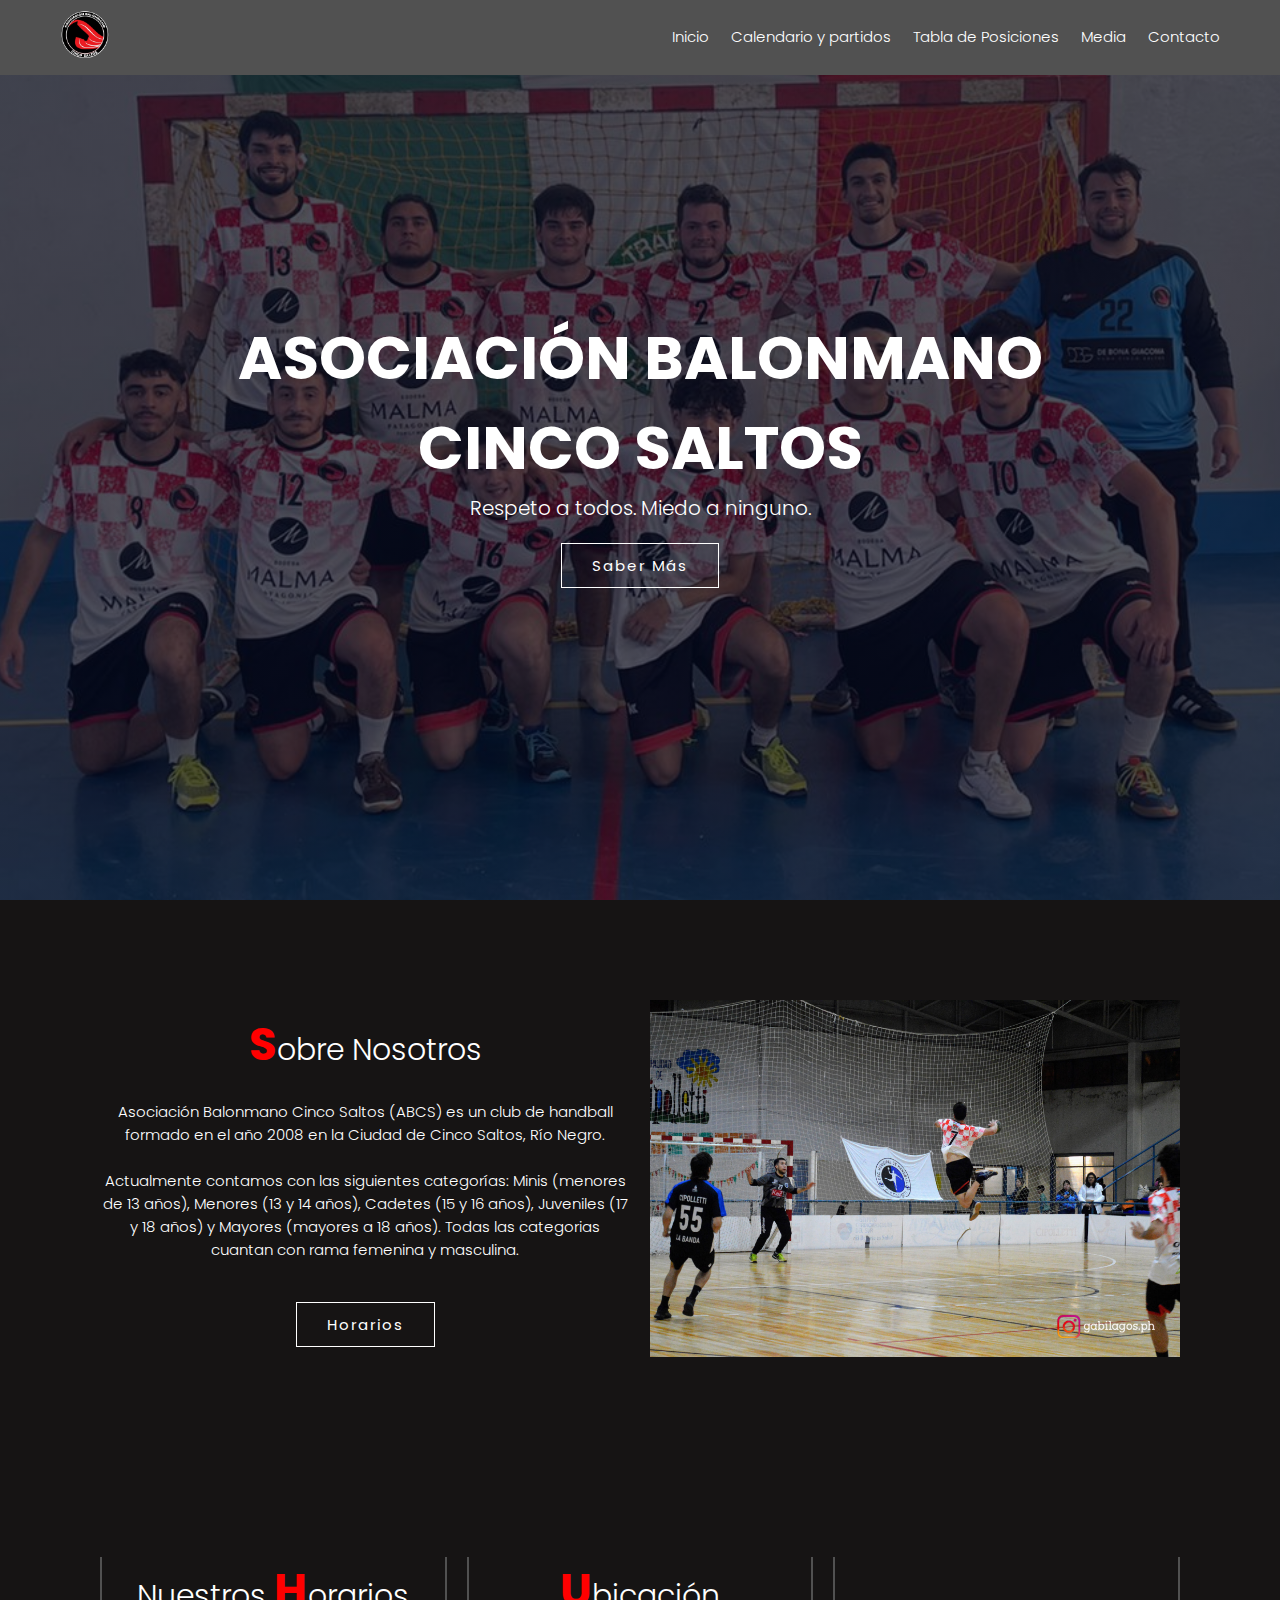
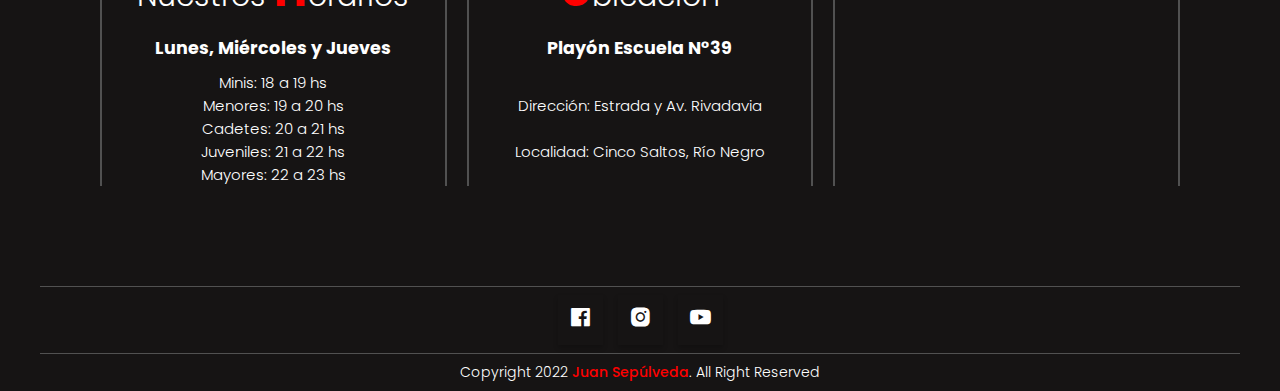
==== index.html @ 50323442 "Agregando archivos" ====
<!DOCTYPE html>
<html lang="en">
<head>
    <meta charset="UTF-8">
    <meta http-equiv="X-UA-Compatible" content="IE=edge">
    <meta name="viewport" content="width=device-width, initial-scale=1.0">
    <title>Balonmano Cinco Saltos</title>
    <link rel="stylesheet" href="./style.css">
    <link rel="icon" href="./img/icono-escudo.ico">
    <link href='https://unpkg.com/boxicons@2.1.2/css/boxicons.min.css' rel='stylesheet'>
</head>
<body>
    <header>
        <nav>
            <a href="#banner" class="logo"><img src="./img/escudo.png" alt=""></a>
        
            <div class="navegador" id="navLinks">
                <i class='bx bx-x'></i>
                <ul>
                    <li><a href="#banner">Inicio</a></li>
                    <li><a href="./pages/partidos.html">Calendario y partidos</a></li>
                    <li><a href="./pages/tabla.html">Tabla de Posiciones</a></li>
                    <li><a href="./pages/media.html">Media</a></li>
                    <li><a href="./pages/contactenos.html">Contacto</a></li>
                </ul>
            </div>
            <i class='bx bx-menu'></i>
        </nav>
        
    </header>

    <section class="banner" id="banner">
        <div class="banner__contenido">
            <h2>Asociación Balonmano Cinco Saltos</h2>
            <p>Respeto a todos. Miedo a ninguno.</p>
            <a href="#nosotros" class="btn">Saber más</a>
        </div>
    </section>

    <section class="nosotros" id="nosotros">
        <div class="nosotros__texto">
            <h2 class="texto__titulo"><span>S</span>obre Nosotros</h2>
            <p class="texto__parrafo">Asociación Balonmano Cinco Saltos (ABCS) es un club de handball formado en el año 2008 en la Ciudad de Cinco Saltos, Río Negro.<br><br>
            Actualmente contamos con las siguientes categorías: Minis (menores de 13 años), Menores (13 y 14 años), Cadetes (15 y 16 años), Juveniles (17 y 18 años) y Mayores (mayores a 18 años). Todas las categorias cuantan con rama femenina y masculina.</p>
            <a href="#info" class="btn">Horarios</a>
        </div>
        <div class="nosotros__img">
            <picture class="imgBox">
                <img src="./img/img1.jpg">
            </picture>
        </div>
    </section>
    
    <section class="info" id="info">
            <div class="info__horarios">
                <h2 class="texto__titulo">Nuestros <span>H</span>orarios</h2>
                <h3 class="texto__subtitulo">Lunes, Miércoles y Jueves</h3>
                <div class="texto__parrafo">
                    <p>Minis: 18 a 19 hs</p>
                    <p>Menores: 19 a 20 hs</p>
                    <p>Cadetes: 20 a 21 hs</p>
                    <p>Juveniles: 21 a 22 hs</p>
                    <p>Mayores: 22 a 23 hs</p>
                </div>
                
            </div>
            <div class="info__ubicacion">
                <h2 class="texto__titulo"><span>U</span>bicación</h2>
                <h3 class="texto__subtitulo">Playón Escuela N°39</h3>
                <div class="texto__parrafo">
                    <p>Dirección: Estrada y Av. Rivadavia</p>
                    <p>Localidad: Cinco Saltos, Río Negro</p>
                </div>
            </div>
            <div class="info__mapa">
                <iframe src="https://www.google.com/maps/embed?pb=!1m18!1m12!1m3!1d3108.303707661988!2d-68.07463147994767!3d-38.825504844619196!2m3!1f0!2f0!3f0!3m2!1i1024!2i768!4f13.1!3m3!1m2!1s0x960a4a14becd3895%3A0xf162b2e0644abd21!2sAvenida%20Rivadavia%20%26%20Estrada%2C%20Cinco%20Saltos%2C%20R%C3%ADo%20Negro!5e0!3m2!1ses!2sar!4v1655500716175!5m2!1ses!2sar" width="100%" height="100%" style="border:0;" allowfullscreen="" loading="lazy" referrerpolicy="no-referrer-when-downgrade"></iframe>
            </div>
    </section>

    <footer>
        <div class="redes">
            <ul>
                <li><a href="https://www.facebook.com/Balonmano5saltos-101682851905168/" target="_blank" class="facebook"><i class='bx bxl-facebook-square'></i></a></li>
                <li><a href="https://www.instagram.com/balonmano5saltos/" target="_blank" class="instagram"><i class='bx bxl-instagram-alt' ></i></a></li>
                <li><a href="https://www.youtube.com/channel/UCUxIsBo2Sn20YEM8QWTwYrA" target="_blank" class="youtube"><i class='bx bxl-youtube'></i></a></li>
            </ul>
        </div>
        <div class="copyright">
            <p>Copyright 2022 <span>Juan Sepúlveda</span>. All Right Reserved</p>
        </div>
    </footer>



</body>
</html>
---- style.css ----
/* Fuentes */

@import url('https://fonts.googleapis.com/css2?family=Poppins:ital,wght@0,100;0,200;0,300;0,400;0,500;0,600;0,700;0,800;0,900;1,100;1,200;1,300;1,400;1,500;1,600;1,700;1,800;1,900&display=swap');
@import url('https://fonts.googleapis.com/css2?family=Nunito:ital,wght@0,100;0,200;0,300;0,400;0,500;0,600;0,700;0,800;0,900;1,100;1,200;1,300;1,400;1,500;1,600;1,700;1,800;1,900&display=swap');


/* Estilos Globales */

* {
    margin: 0;
    padding: 0;
    box-sizing: border-box;
    font-family: 'Poppins', sans-serif;
    transition: .2s linear;
}

html {
    font-size: 62.5%;
    overflow-x: hidden;
    scroll-behavior: smooth;
}

img {
    width: 100%;
    height: 100%;
    background-size: cover;
    background-position: center;
}

.texto__titulo {
    color: #fff;
    font-size: 2em;
    font-weight: 300;
}

.texto__titulo span {
    color: red;
    font-weight: 700;
    font-size: 1.5em;
}

.texto__subtitulo {
    color: #fff;
    margin: 10px 0;
}

section {
    /* height: 100vh; */
    padding: 100px;
    background: #161414;
}



p {
    font-weight: 300;
    color: #fff;
}


/* Header */

header nav {
    position: fixed;
    top: 0;
    left: 0;
    width: 100%;
    padding: 10px 6rem;
    z-index: 1000;
    background: #515151;
    display: flex;
    justify-content: space-between;
    align-items: center;
}

header nav .logo img {
    position: relative;
    width: 50px;
}

header .navegador ul {
    position: relative;
    display: flex;
}

header .navegador ul li {
    list-style: none;
    margin-left: 2.2rem;
}

header .navegador ul li a {
    text-decoration: none;
    color: #fff;
    font-size: 1.5rem;
    font-weight: 300;
}

header .navegador ul li a::after {
    content: '';
    width: 0%;
    height: 2px;
    background: red;
    display: block;
    margin: auto;
    transition: 0.5s;
}

header .navegador ul li a:hover::after {
    width: 100%;
}

nav .bx {
    display: none;
}




/* Banner */

.banner {
    position: relative;
    width: 100%;
    min-height: 100vh;
    display: flex;
    flex-wrap: wrap;
    justify-content: center;
    align-items: center;
    background: linear-gradient(rgba(4,9,30,0.7), rgba(4,9,30,0.7)), url(./img/img2.jpg);
    background-position: center;
    background-size: cover;
}

.banner__contenido {
    max-width: 100rem;
    text-align: center;
}

.banner__contenido h2 {
    font-size: 6rem;
    color: #fff;
    text-transform: uppercase;
}

.banner__contenido p {
    font-size: 2rem;
    color: #fff;
}

.btn {
    font-size: 1.5em;
    color: #fff;
    background: transparent;
    border: 1px solid #fff;
    display: inline-block;
    padding: 10px 30px;
    margin-top: 20px;
    text-transform: capitalize;
    text-decoration: none;
    letter-spacing: 2px;
    cursor: pointer;
    transition: 0.5s;
}

.btn:hover {
    /* letter-spacing: 6px; */
    border: 1px solid red;
    background: red;
}


/* Main__Inicio */

.nosotros {
    display: grid;
    grid-template-columns: repeat(2, 1fr);
    gap: 2rem;
}

.nosotros__texto {
    font-size: 1.5em;
    grid-column: 1 / 2;
    display: flex;
    flex-wrap: wrap;
    flex-direction: column;
    justify-content: space-around;
    align-items: center;
}

.nosotros__texto a {
    align-content: center;
    font-size: 1.5rem;
}

.nosotros__img {
    grid-column: 2 / 3;
}



.info {
    display: grid;
    grid-template-columns: repeat(3, 1fr);
    gap: 2rem;
}

.info__horarios {
    padding: 0 5px;
    grid-column: 1 / 2;
    display: flex;
    font-size: 1.5rem;
    flex-direction: column;
    justify-content: flex-start;
    align-items: center;
    border-right: 2px solid #515151;
    border-left: 2px solid #515151;
}

.info__ubicacion {
    padding: 0 5px;
    grid-column: 2 / 3;
    display: flex;
    font-size: 1.5rem;
    flex-direction: column;
    justify-content: flex-start;
    align-items: center;
    border-right: 2px solid #515151;
    border-left: 2px solid #515151;
}

.info__mapa {
    padding: 0 5px;
    grid-column: 3 / 4;
    border-right: 2px solid #515151;
    border-left: 2px solid #515151;
}


.info .texto__parrafo {
    position: relative;
    height: 100%;
    display: flex;
    flex-direction: column;
    justify-content: space-evenly;
    align-items: center;
}

.texto__titulo,
.texto__subtitulo,
.texto__parrafo {
    text-align: center;
}

.fila {
    position: relative;
    width: 100%;
    display: flex;
    justify-content: space-between;
}

.fila .columna {
    position: relative;
    width: 48%;
}

.tituloTexto {
    color: #fff;
    font-size: 2em;
    font-weight: 300;
}

.tituloTexto span {
    color: red;
    font-weight: 700;
    font-size: 1.5em;
}

.fila .columna .imgBox {
    position: relative;
    width: 100%;
    height: 100%;
}

.fila .columna .imgBox img {
    position: absolute;
    top: 0;
    left: 0;
    width: 100%;
    height: 100%;
    object-fit: cover;
}

#partidos,
#media {
    font-size: 1.5rem;
}

.titulo p a {
    color: red;
    font-weight: 500;
    text-decoration: none;
}

.tituloImagenes {
    margin-bottom: 10px;
    padding: 10px 20px;
    color: #fff;
    font-weight: 300;
    background: #161414;
    box-shadow: 0px 0px 15px rgba(255, 0, 0, 0.534);
}

.partidos__imagenes {
    display: flex;
    flex-direction: column;
    justify-content: center;
    align-items: center;
    margin-top: 5rem;
}

.partidos__imagenes .contenedor {
    display: grid;
    grid-template-columns: repeat(4, 1fr);
    column-gap: 2rem;
}

.partidos__imagenes .contenedor img:hover {
    transform: scale(1.15);
    box-shadow: 0px 0px 15px rgba(255, 0, 0, 0.534);
}

.partidos__imagenes a {
    font-size: 1.5rem;
}


.partido {
    margin-top: 10px;
    margin-bottom: 25px;
    padding: 25px 20px;
    color: #fff;
    font-size: 16px;
    font-weight: 300;
    background: #161414;
    box-shadow: 0px 0px 15px rgba(255, 0, 0, 0.534);
    display: flex;
    justify-content: space-between;
    align-items: center;
    flex-wrap: wrap;
}

.partido span {
    padding: 0 3rem;
}


#tabla {
    font-size: 1.5rem;
    display: flex;
    flex-direction: column;
    align-items: center;
}

.tablaPosiciones {
    margin: 40px;
    width: 90vw;
    border: 2px solid #fff;
    border-collapse: collapse;
}

.tablaPosiciones tr, .tablaPosiciones td {
    color: #fff;
    border: 2px solid #fff;
}

.tablaPosiciones .encabezado {
    background-color: red;
    
}

.tablaPosiciones .filaTabla {
    background-color: #515151;
}

.tablaPosiciones tr td {
    line-height: 3em;
    text-align: center;
    width: 30px;
}


.contacto {
    font-size: 1.5rem;
    background: #161414
}

.formulario {
    padding: 50px 50px;
    background: #161414;
    box-shadow: 0 15px 50px rgba(255, 0, 0, 0.1);
    max-width: 500px;
    margin-top: 40px;
}

.formulario h3 {
    color: #fff;
    font-size: 1.2em;
    margin-bottom: 20px;
    font-weight: 500;
}

.formulario .inputBox {
    position: relative;
    width: 100%;
    margin-bottom: 20px;
}

.formulario .inputBox input, 
.formulario .inputBox textarea {
    width: 100%;
    border: 1px solid #555;
    padding: 10px;
    color: #111;
    outline: none;
    font-size: 16px;
    font-weight: 300;
    resize: none;
}

.formulario .inputBox input[type="submit"] {
    font-size: 1em;
    color: #fff;
    background: red;
    display: inline-block;
    text-decoration: none;
    letter-spacing: 2px;
    transition: 0.5s;
    max-width: 100px;
    font-weight: 500;
    border: none;
    cursor: pointer;
}







/* Footer */

footer {
    padding: 0px 40px;
    background: #161414;
    text-align: center;
}

footer div {
    padding: 8px 0px;
    border-top: 1px solid #515151;
}

footer .redes {
    font-size: 1.5em;
    position: relative;
    display: flex;
    flex-wrap: wrap;
    justify-content: center;
    align-items: center;
}

footer .redes ul {
    position: relative;
    display: flex;
    flex-wrap: wrap;
    justify-content: center;
    align-items: center;
}

footer .redes ul li {
    display: flex;
    list-style: none;
    margin: 0 5px;
    width: 50px;
    height: 50px;
    text-align: center;
    justify-content: center;
    align-items: center;
}

footer .redes ul li a {
    font-size: 25px;
    line-height: 50px;
    display: block;
    padding: 0 10px;
    color: #fff;
    text-decoration: none;
    transition: 0.2s;
    box-shadow: 0px 3px 5px 0px rgba(0, 0, 0, .2);
}

footer ul:hover a {
    filter: blur(2px);
}

footer ul li a:hover {
    transform: translateY(-3px) scale(1.05);
    box-shadow: 0px 5px 5px 0px rgba(0, 0, 0, .4);
    filter: none;
}

footer ul li .facebook:hover {
    background: #3b5999;
}

footer ul li .instagram:hover {
    background: #e4405f;
}

footer ul li .youtube:hover {
    background: #bd081c;
}




footer .copyright {
    font-size: 1.4rem;
}

footer .copyright span {
    color: red;
    font-weight: 500;
}






/* MEDIA QUERIES */

@media(max-width: 1100px) {
    
    section {
        padding-right: 20px;
        padding-left: 20px;
    }

    tr .eliminar1 {
        display: none;
    }
}



@media(max-width: 768px) {
    html {
        font-size: 55%;
    }

    section {
        padding-right: 20px;
        padding-left: 20px;
    }

    
    .navegador ul li {
        display: block;
    }
    .navegador {
        position: absolute;
        background: #515151;
        height: 100vh;
        width: 200px;
        top: 0;
        right: -200px;
        text-align: left;
        z-index: 2;
        transition: 1s;
    }
    nav .bx {
        display: block;
        color: #fff;
        margin: 10px;
        font-size: 50px;
        cursor: pointer;
    }
    .navegador ul {
        padding: 30px;
    }
    
    
    

    .nosotros {
        display: grid;
        grid-template-rows: repeat(2, 1fr);
        gap: 2rem;
        }
    
    .nosotros__texto {
        grid-column: 1 / -1;
        grid-row: 1 / 2;
        display: flex;
        flex-wrap: wrap;
        flex-direction: column;
        justify-content: space-around;
        align-items: center;
    }

    .nosotros__texto a {
        align-content: center;
    }

    .nosotros__img {
        grid-column: 1 / -1;
        grid-row: 2 / 3;
    }

    .info {
        display: grid;
        grid-template-columns: repeat(2, 1fr);
        grid-template-rows: repeat(2, 1fr);
        gap: 2rem;
    }

    .info__horarios {
        padding: 5px 5px;
        grid-column: 1 / 2;
        grid-row: 1 / 2;
        display: flex;
        flex-direction: column;
        justify-content: flex-start;
        align-items: center;
        border-top: 2px solid #515151;
        border-bottom: 2px solid #515151;
    }

    .info__ubicacion {
        padding: 5px 5px;
        grid-column: 2 / -1;
        grid-row: 1 / 2;
        display: flex;
        flex-direction: column;
        justify-content: flex-start;
        align-items: center;
        border-top: 2px solid #515151;
        border-bottom: 2px solid #515151;
    }

    .info__mapa {
        padding: 5px 5px;
        grid-column: 1 / -1;
        grid-row: 2 / 3;
        border-top: 2px solid #515151;
        border-bottom: 2px solid #515151;
    }

    .partidos__imagenes .contenedor {
        display: grid;
        grid-template-columns: repeat(2, 1fr);
        grid-template-rows: repeat(2, 1fr);
        column-gap: 2rem;
        row-gap: 2rem;
    }

    .partido {
        flex-direction: column;
    }

    tr .eliminar2 {
        display: none;
    }

    #contacto .fila {
        flex-direction: column;
        justify-content: center;
        align-items: center;
    }

    #contacto .fila .columna .imgBox {
        display: none;
    }
    
    #contacto .fila .columna {
        width: 100%;
    }

    #contacto .fila .columna .formulario {
        display: flex;
        flex-direction: column;
        justify-content: center;
        align-items: center;
        max-width: 1200px;
        box-shadow: 0px 0px 15px rgba(255, 0, 0, 0.534);
    }

    #contacto .fila .columna .formulario .inputBox {
        text-align: center;
    }
    
}


@media(max-width: 450px) {
    
    html {
        font-size: 50%;
    }

    
    nav .bx {
        display: block;
        color: #fff;
        margin: 10px;
        font-size: 50px;
        cursor: pointer;
    }
    .navegador ul {
        padding: 30px;
    }

    .nosotros {
    display: grid;
    grid-template-rows: repeat(2, 1fr);
    gap: 2rem;
    }

    .nosotros__texto {
        grid-column: 1 / -1;
        grid-row: 1 / 2;
        display: flex;
        flex-wrap: wrap;
        flex-direction: column;
        justify-content: space-around;
        align-items: center;
    }

    .nosotros__texto a {
        align-content: center;
    }

    .nosotros__img {
        grid-column: 1 / -1;
        grid-row: 2 / 3;
    }

    .info {
        display: grid;
        grid-template-rows: repeat(3, 1fr);
        gap: 2rem;
    }

    .info__horarios {
        padding: 5px 5px;
        grid-column: 1 / -1;
        grid-row: 1 / 2;
        display: flex;
        flex-direction: column;
        justify-content: flex-start;
        align-items: center;
        border-top: 2px solid #515151;
        border-bottom: 2px solid #515151;
    }

    .info__ubicacion {
        padding: 5px 5px;
        grid-column: 1 / -1;
        grid-row: 2 / 3;
        display: flex;
        flex-direction: column;
        justify-content: flex-start;
        align-items: center;
        border-top: 2px solid #515151;
        border-bottom: 2px solid #515151;
    }

    .info__mapa {
        padding: 5px 5px;
        grid-column: 1 / -1;
        grid-row: 3 / 4;
        border-top: 2px solid #515151;
        border-bottom: 2px solid #515151;
    }


    .info .texto__parrafo {
        position: relative;
        height: 100%;
        display: flex;
        flex-direction: column;
        justify-content: space-evenly;
        align-items: center;
    }

    .partidos__imagenes .contenedor {
        display: grid;
        grid-template-columns: repeat(1, 1fr);
        grid-template-rows: repeat(4, 1fr);
        column-gap: 2rem;
        row-gap: 2rem;
    }

    #partidos .seccion .partido {
        flex-wrap: wrap;
    }
}
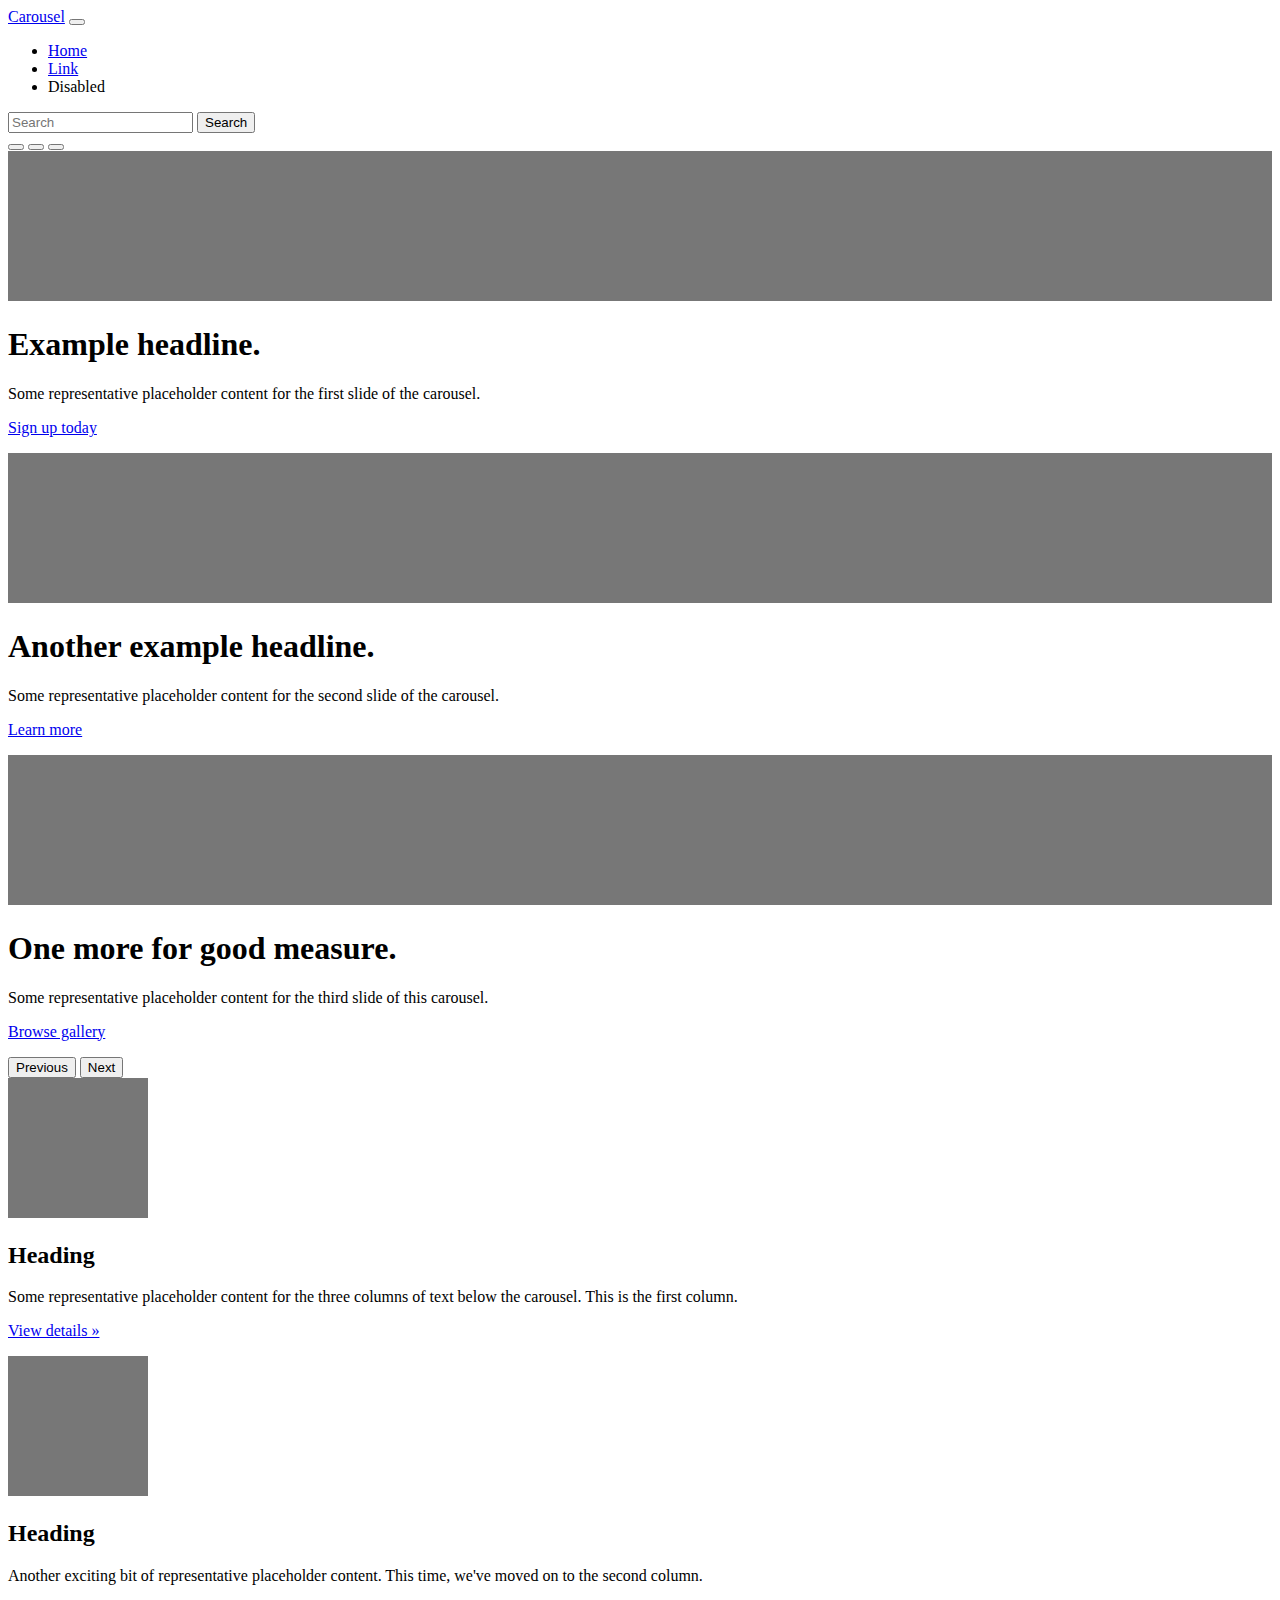
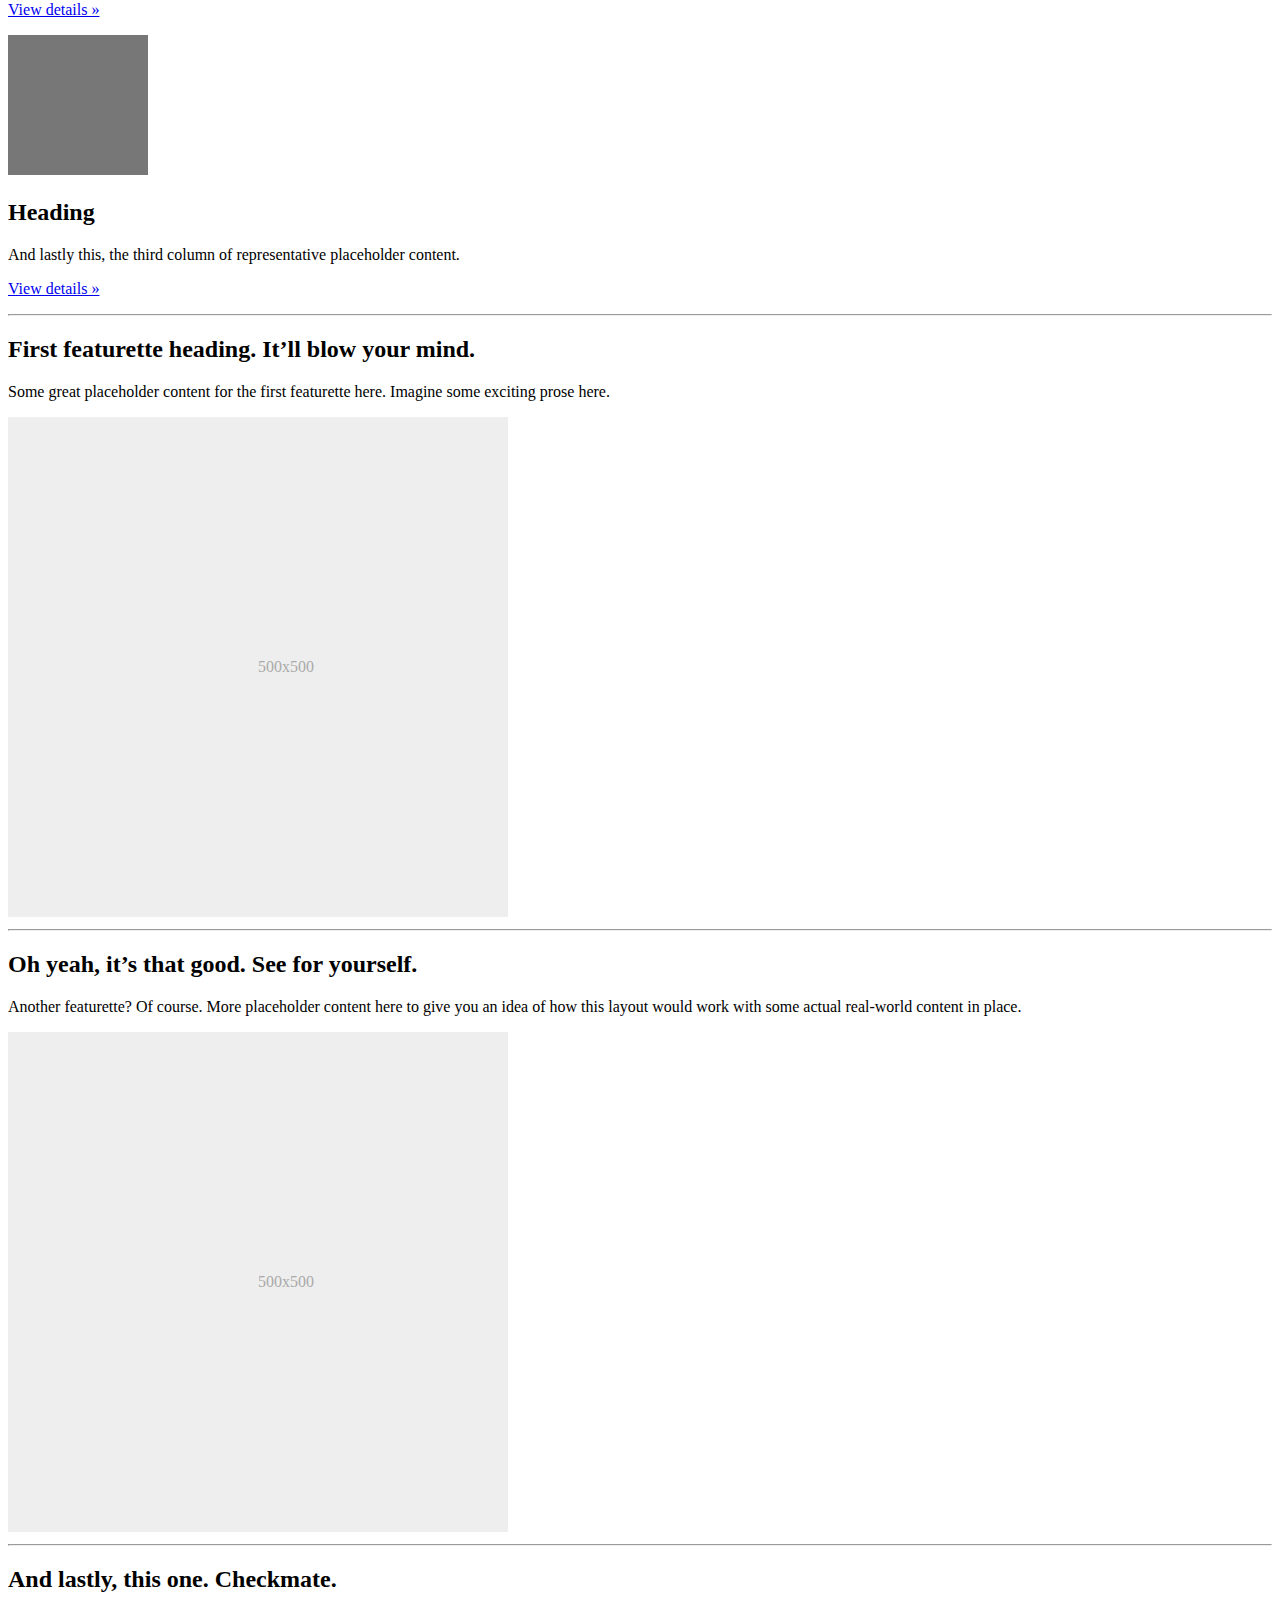
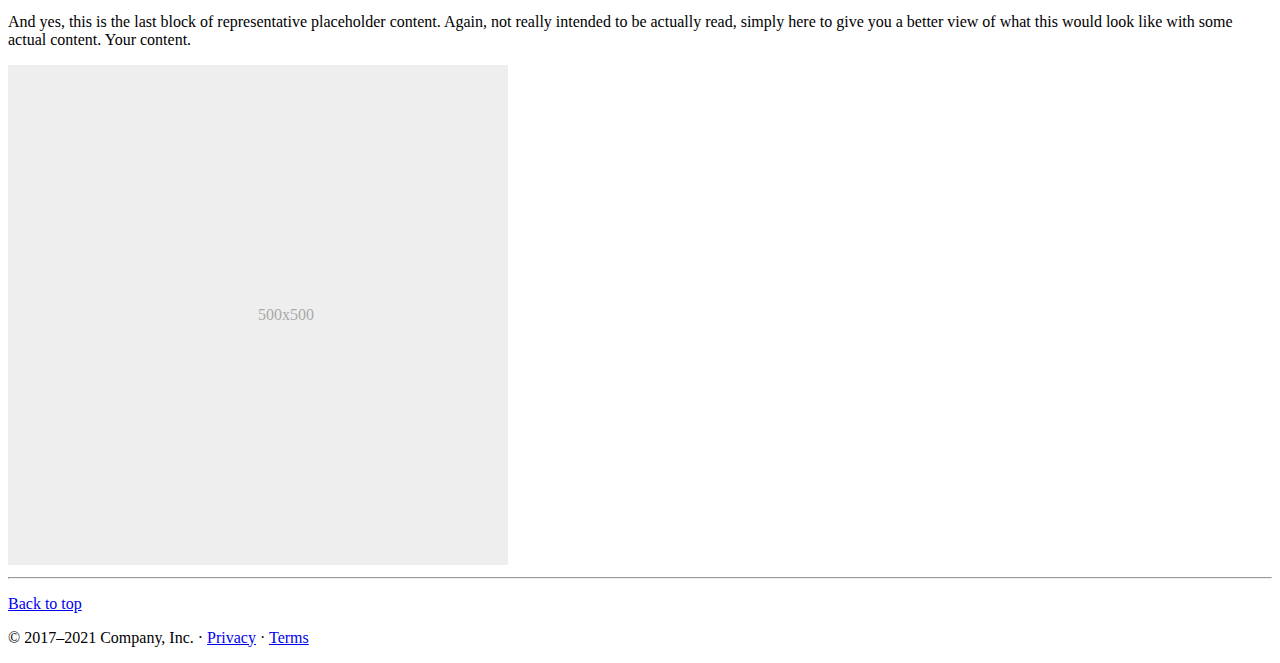
==== commit 41df932d: "Cambio total del index al esquema de Bootstrap" ====
--- a/index.html
+++ b/index.html
@@ -5,12 +5,230 @@
     <meta http-equiv="X-UA-Compatible" content="IE=edge">
     <meta name="viewport" content="width=device-width, initial-scale=1.0">
     <title>Balonmano Cinco Saltos</title>
-    <link rel="stylesheet" href="./style.css">
+    <!-- <link rel="stylesheet" href="./style.css"> -->
     <link rel="icon" href="./img/icono-escudo.ico">
     <link href='https://unpkg.com/boxicons@2.1.2/css/boxicons.min.css' rel='stylesheet'>
+
+    <!-- Link Bootstrap -->
+    <link href="https://cdn.jsdelivr.net/npm/bootstrap@5.1.3/dist/css/bootstrap.min.css" rel="stylesheet" integrity="sha384-1BmE4kWBq78iYhFldvKuhfTAU6auU8tT94WrHftjDbrCEXSU1oBoqyl2QvZ6jIW3" crossorigin="anonymous">
 </head>
 <body>
-    <header>
+
+    
+        <header>
+          <nav class="navbar navbar-expand-md navbar-dark fixed-top bg-dark">
+            <div class="container-fluid">
+              <a class="navbar-brand" href="#">Carousel</a>
+              <button class="navbar-toggler collapsed" type="button" data-bs-toggle="collapse" data-bs-target="#navbarCollapse" aria-controls="navbarCollapse" aria-expanded="false" aria-label="Toggle navigation">
+                <span class="navbar-toggler-icon"></span>
+              </button>
+              <div class="navbar-collapse collapse" id="navbarCollapse" style="">
+                <ul class="navbar-nav me-auto mb-2 mb-md-0">
+                  <li class="nav-item">
+                    <a class="nav-link active" aria-current="page" href="#">Home</a>
+                  </li>
+                  <li class="nav-item">
+                    <a class="nav-link" href="#">Link</a>
+                  </li>
+                  <li class="nav-item">
+                    <a class="nav-link disabled">Disabled</a>
+                  </li>
+                </ul>
+                <form class="d-flex">
+                  <input class="form-control me-2" type="search" placeholder="Search" aria-label="Search">
+                  <button class="btn btn-outline-success" type="submit">Search</button>
+                </form>
+              </div>
+            </div>
+          </nav>
+        </header>
+        
+        <main>
+        
+          <div id="myCarousel" class="carousel slide" data-bs-ride="carousel">
+            <div class="carousel-indicators">
+              <button type="button" data-bs-target="#myCarousel" data-bs-slide-to="0" class="" aria-label="Slide 1"></button>
+              <button type="button" data-bs-target="#myCarousel" data-bs-slide-to="1" aria-label="Slide 2" class=""></button>
+              <button type="button" data-bs-target="#myCarousel" data-bs-slide-to="2" aria-label="Slide 3" class="active" aria-current="true"></button>
+            </div>
+            <div class="carousel-inner">
+              <div class="carousel-item">
+                <svg class="bd-placeholder-img" width="100%" height="100%" xmlns="http://www.w3.org/2000/svg" aria-hidden="true" preserveAspectRatio="xMidYMid slice" focusable="false"><rect width="100%" height="100%" fill="#777"></rect></svg>
+        
+                <div class="container">
+                  <div class="carousel-caption text-start">
+                    <h1>Example headline.</h1>
+                    <p>Some representative placeholder content for the first slide of the carousel.</p>
+                    <p><a class="btn btn-lg btn-primary" href="#">Sign up today</a></p>
+                  </div>
+                </div>
+              </div>
+              <div class="carousel-item">
+                <svg class="bd-placeholder-img" width="100%" height="100%" xmlns="http://www.w3.org/2000/svg" aria-hidden="true" preserveAspectRatio="xMidYMid slice" focusable="false"><rect width="100%" height="100%" fill="#777"></rect></svg>
+        
+                <div class="container">
+                  <div class="carousel-caption">
+                    <h1>Another example headline.</h1>
+                    <p>Some representative placeholder content for the second slide of the carousel.</p>
+                    <p><a class="btn btn-lg btn-primary" href="#">Learn more</a></p>
+                  </div>
+                </div>
+              </div>
+              <div class="carousel-item active">
+                <svg class="bd-placeholder-img" width="100%" height="100%" xmlns="http://www.w3.org/2000/svg" aria-hidden="true" preserveAspectRatio="xMidYMid slice" focusable="false"><rect width="100%" height="100%" fill="#777"></rect></svg>
+        
+                <div class="container">
+                  <div class="carousel-caption text-end">
+                    <h1>One more for good measure.</h1>
+                    <p>Some representative placeholder content for the third slide of this carousel.</p>
+                    <p><a class="btn btn-lg btn-primary" href="#">Browse gallery</a></p>
+                  </div>
+                </div>
+              </div>
+            </div>
+            <button class="carousel-control-prev" type="button" data-bs-target="#myCarousel" data-bs-slide="prev">
+              <span class="carousel-control-prev-icon" aria-hidden="true"></span>
+              <span class="visually-hidden">Previous</span>
+            </button>
+            <button class="carousel-control-next" type="button" data-bs-target="#myCarousel" data-bs-slide="next">
+              <span class="carousel-control-next-icon" aria-hidden="true"></span>
+              <span class="visually-hidden">Next</span>
+            </button>
+          </div>
+        
+        
+          <!-- Marketing messaging and featurettes
+          ================================================== -->
+          <!-- Wrap the rest of the page in another container to center all the content. -->
+        
+          <div class="container marketing">
+        
+            <!-- Three columns of text below the carousel -->
+            <div class="row">
+              <div class="col-lg-4">
+                <svg class="bd-placeholder-img rounded-circle" width="140" height="140" xmlns="http://www.w3.org/2000/svg" role="img" aria-label="Placeholder: 140x140" preserveAspectRatio="xMidYMid slice" focusable="false"><title>Placeholder</title><rect width="100%" height="100%" fill="#777"></rect><text x="50%" y="50%" fill="#777" dy=".3em">140x140</text></svg>
+        
+                <h2>Heading</h2>
+                <p>Some representative placeholder content for the three columns of text below the carousel. This is the first column.</p>
+                <p><a class="btn btn-secondary" href="#">View details »</a></p>
+              </div><!-- /.col-lg-4 -->
+              <div class="col-lg-4">
+                <svg class="bd-placeholder-img rounded-circle" width="140" height="140" xmlns="http://www.w3.org/2000/svg" role="img" aria-label="Placeholder: 140x140" preserveAspectRatio="xMidYMid slice" focusable="false"><title>Placeholder</title><rect width="100%" height="100%" fill="#777"></rect><text x="50%" y="50%" fill="#777" dy=".3em">140x140</text></svg>
+        
+                <h2>Heading</h2>
+                <p>Another exciting bit of representative placeholder content. This time, we've moved on to the second column.</p>
+                <p><a class="btn btn-secondary" href="#">View details »</a></p>
+              </div><!-- /.col-lg-4 -->
+              <div class="col-lg-4">
+                <svg class="bd-placeholder-img rounded-circle" width="140" height="140" xmlns="http://www.w3.org/2000/svg" role="img" aria-label="Placeholder: 140x140" preserveAspectRatio="xMidYMid slice" focusable="false"><title>Placeholder</title><rect width="100%" height="100%" fill="#777"></rect><text x="50%" y="50%" fill="#777" dy=".3em">140x140</text></svg>
+        
+                <h2>Heading</h2>
+                <p>And lastly this, the third column of representative placeholder content.</p>
+                <p><a class="btn btn-secondary" href="#">View details »</a></p>
+              </div><!-- /.col-lg-4 -->
+            </div><!-- /.row -->
+        
+        
+            <!-- START THE FEATURETTES -->
+        
+            <hr class="featurette-divider">
+        
+            <div class="row featurette">
+              <div class="col-md-7">
+                <h2 class="featurette-heading">First featurette heading. <span class="text-muted">It’ll blow your mind.</span></h2>
+                <p class="lead">Some great placeholder content for the first featurette here. Imagine some exciting prose here.</p>
+              </div>
+              <div class="col-md-5">
+                <svg class="bd-placeholder-img bd-placeholder-img-lg featurette-image img-fluid mx-auto" width="500" height="500" xmlns="http://www.w3.org/2000/svg" role="img" aria-label="Placeholder: 500x500" preserveAspectRatio="xMidYMid slice" focusable="false"><title>Placeholder</title><rect width="100%" height="100%" fill="#eee"></rect><text x="50%" y="50%" fill="#aaa" dy=".3em">500x500</text></svg>
+        
+              </div>
+            </div>
+        
+            <hr class="featurette-divider">
+        
+            <div class="row featurette">
+              <div class="col-md-7 order-md-2">
+                <h2 class="featurette-heading">Oh yeah, it’s that good. <span class="text-muted">See for yourself.</span></h2>
+                <p class="lead">Another featurette? Of course. More placeholder content here to give you an idea of how this layout would work with some actual real-world content in place.</p>
+              </div>
+              <div class="col-md-5 order-md-1">
+                <svg class="bd-placeholder-img bd-placeholder-img-lg featurette-image img-fluid mx-auto" width="500" height="500" xmlns="http://www.w3.org/2000/svg" role="img" aria-label="Placeholder: 500x500" preserveAspectRatio="xMidYMid slice" focusable="false"><title>Placeholder</title><rect width="100%" height="100%" fill="#eee"></rect><text x="50%" y="50%" fill="#aaa" dy=".3em">500x500</text></svg>
+        
+              </div>
+            </div>
+        
+            <hr class="featurette-divider">
+        
+            <div class="row featurette">
+              <div class="col-md-7">
+                <h2 class="featurette-heading">And lastly, this one. <span class="text-muted">Checkmate.</span></h2>
+                <p class="lead">And yes, this is the last block of representative placeholder content. Again, not really intended to be actually read, simply here to give you a better view of what this would look like with some actual content. Your content.</p>
+              </div>
+              <div class="col-md-5">
+                <svg class="bd-placeholder-img bd-placeholder-img-lg featurette-image img-fluid mx-auto" width="500" height="500" xmlns="http://www.w3.org/2000/svg" role="img" aria-label="Placeholder: 500x500" preserveAspectRatio="xMidYMid slice" focusable="false"><title>Placeholder</title><rect width="100%" height="100%" fill="#eee"></rect><text x="50%" y="50%" fill="#aaa" dy=".3em">500x500</text></svg>
+        
+              </div>
+            </div>
+        
+            <hr class="featurette-divider">
+        
+            <!-- /END THE FEATURETTES -->
+        
+          </div><!-- /.container -->
+        
+        
+          <!-- FOOTER -->
+          <footer class="container">
+            <p class="float-end"><a href="#">Back to top</a></p>
+            <p>© 2017–2021 Company, Inc. · <a href="#">Privacy</a> · <a href="#">Terms</a></p>
+          </footer>
+        </main>
+        
+        
+            <script src="/docs/5.1/dist/js/bootstrap.bundle.min.js" integrity="sha384-ka7Sk0Gln4gmtz2MlQnikT1wXgYsOg+OMhuP+IlRH9sENBO0LRn5q+8nbTov4+1p" crossorigin="anonymous"></script>
+        
+              
+          
+        
+    <!-- Link Bootstrap -->
+    <script src="https://cdn.jsdelivr.net/npm/@popperjs/core@2.10.2/dist/umd/popper.min.js" integrity="sha384-7+zCNj/IqJ95wo16oMtfsKbZ9ccEh31eOz1HGyDuCQ6wgnyJNSYdrPa03rtR1zdB" crossorigin="anonymous"></script>
+    <script src="https://cdn.jsdelivr.net/npm/bootstrap@5.1.3/dist/js/bootstrap.min.js" integrity="sha384-QJHtvGhmr9XOIpI6YVutG+2QOK9T+ZnN4kzFN1RtK3zEFEIsxhlmWl5/YESvpZ13" crossorigin="anonymous"></script>
+
+
+
+
+
+
+
+
+
+
+
+
+
+
+
+
+
+
+
+
+
+
+
+
+
+
+
+
+
+
+
+
+
+
+
+    <!-- <header>
         <nav>
             <a href="#banner" class="logo"><img src="./img/escudo.png" alt=""></a>
         
@@ -27,8 +245,12 @@
             <i class='bx bx-menu'></i>
         </nav>
         
-    </header>
-
+    </header> -->
+
+
+
+
+<!-- 
     <section class="banner" id="banner">
         <div class="banner__contenido">
             <h2>Asociación Balonmano Cinco Saltos</h2>
@@ -75,9 +297,9 @@
             <div class="info__mapa">
                 <iframe src="https://www.google.com/maps/embed?pb=!1m18!1m12!1m3!1d3108.303707661988!2d-68.07463147994767!3d-38.825504844619196!2m3!1f0!2f0!3f0!3m2!1i1024!2i768!4f13.1!3m3!1m2!1s0x960a4a14becd3895%3A0xf162b2e0644abd21!2sAvenida%20Rivadavia%20%26%20Estrada%2C%20Cinco%20Saltos%2C%20R%C3%ADo%20Negro!5e0!3m2!1ses!2sar!4v1655500716175!5m2!1ses!2sar" width="100%" height="100%" style="border:0;" allowfullscreen="" loading="lazy" referrerpolicy="no-referrer-when-downgrade"></iframe>
             </div>
-    </section>
-
-    <footer>
+    </section> -->
+
+    <!-- <footer>
         <div class="redes">
             <ul>
                 <li><a href="https://www.facebook.com/Balonmano5saltos-101682851905168/" target="_blank" class="facebook"><i class='bx bxl-facebook-square'></i></a></li>
@@ -88,7 +310,7 @@
         <div class="copyright">
             <p>Copyright 2022 <span>Juan Sepúlveda</span>. All Right Reserved</p>
         </div>
-    </footer>
+    </footer> -->
 
 
 
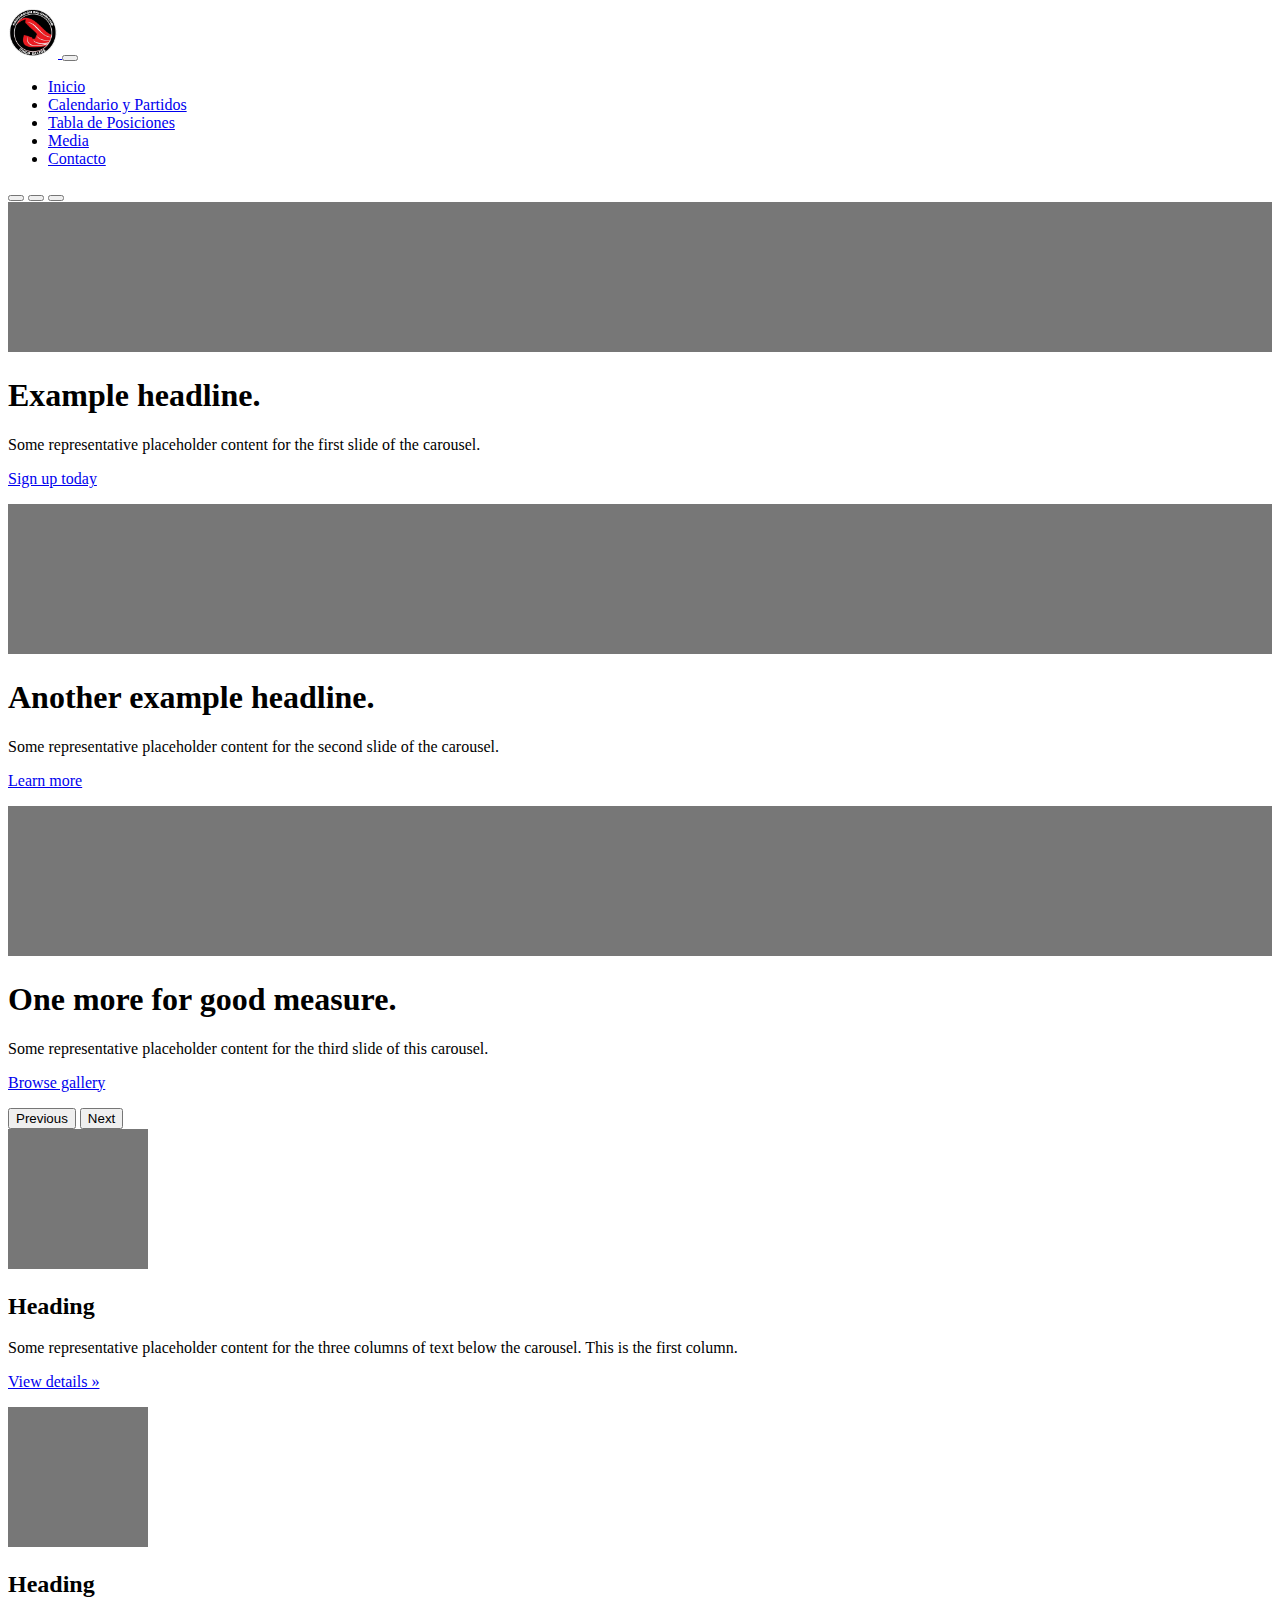
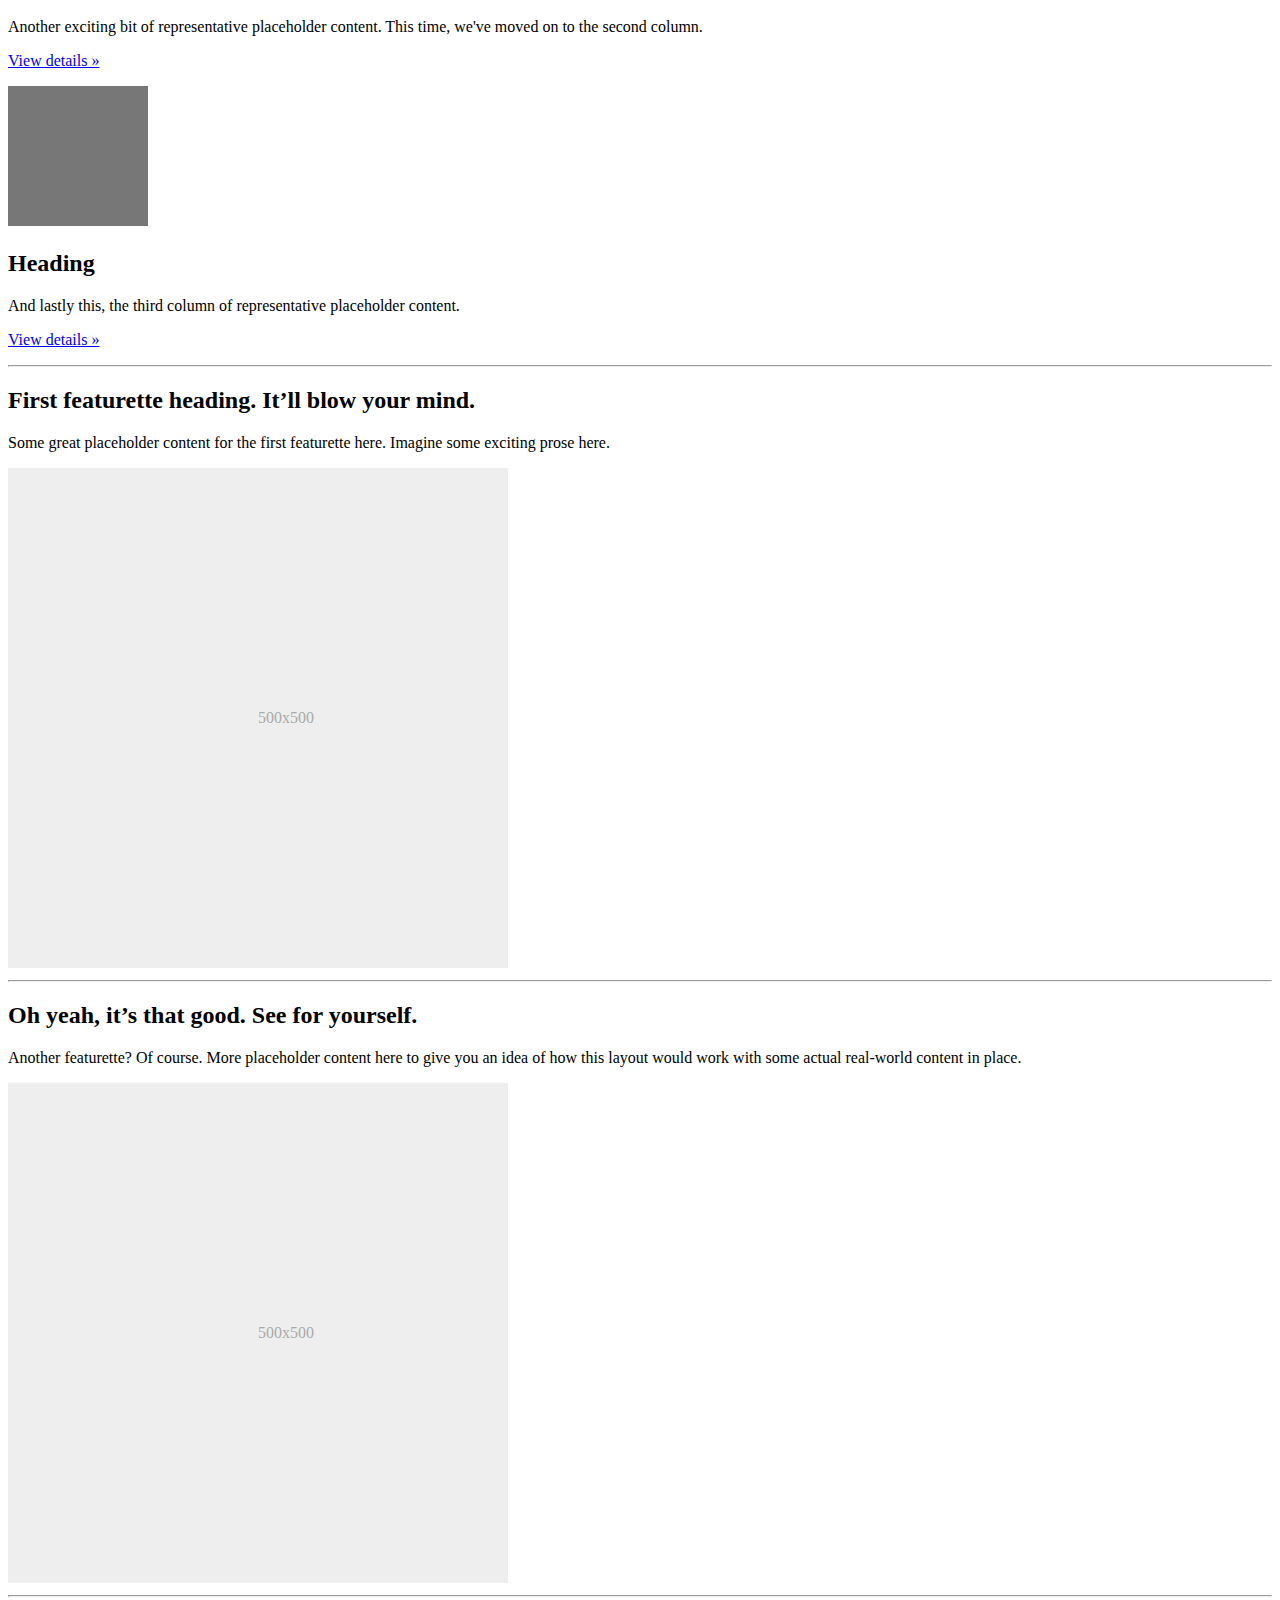
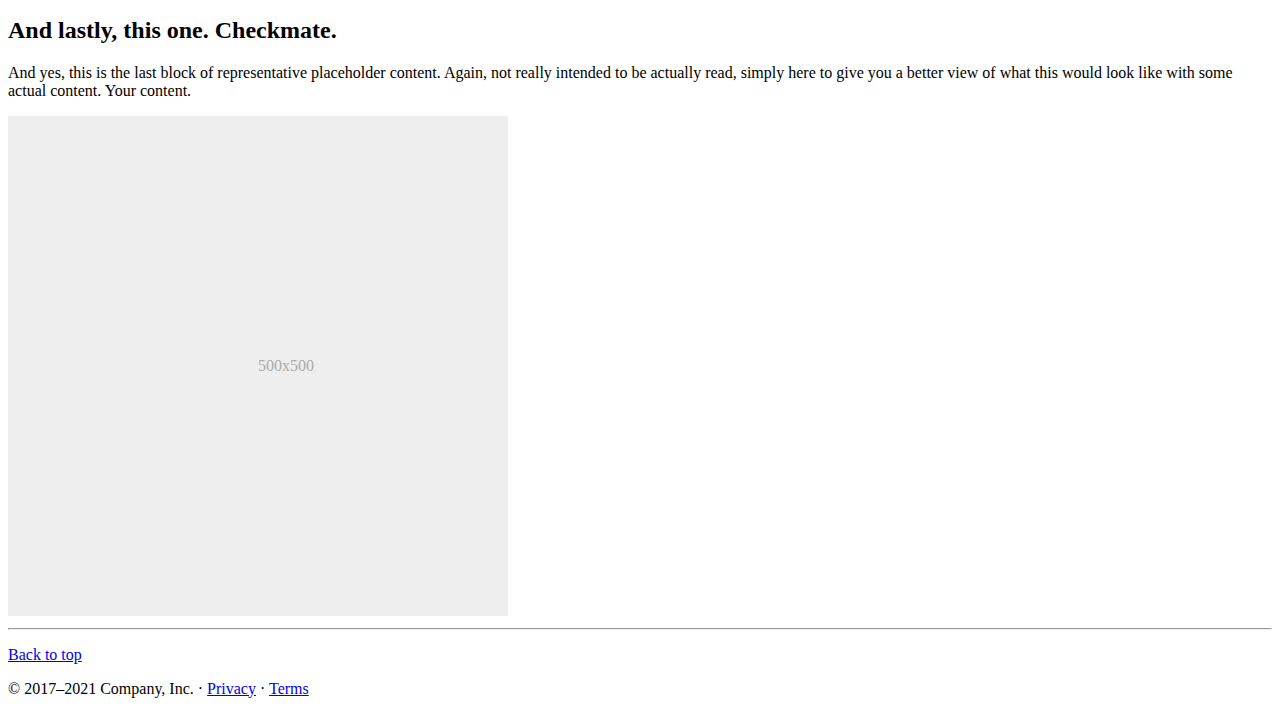
==== commit d436b8a1: "Modificada la barra de navegación" ====
--- a/index.html
+++ b/index.html
@@ -18,26 +18,31 @@
         <header>
           <nav class="navbar navbar-expand-md navbar-dark fixed-top bg-dark">
             <div class="container-fluid">
-              <a class="navbar-brand" href="#">Carousel</a>
+              <a class="navbar-brand" href="#">
+                <img src="./img/escudo.png" alt="" width="50">
+              </a>
               <button class="navbar-toggler collapsed" type="button" data-bs-toggle="collapse" data-bs-target="#navbarCollapse" aria-controls="navbarCollapse" aria-expanded="false" aria-label="Toggle navigation">
                 <span class="navbar-toggler-icon"></span>
               </button>
               <div class="navbar-collapse collapse" id="navbarCollapse" style="">
                 <ul class="navbar-nav me-auto mb-2 mb-md-0">
                   <li class="nav-item">
-                    <a class="nav-link active" aria-current="page" href="#">Home</a>
-                  </li>
-                  <li class="nav-item">
-                    <a class="nav-link" href="#">Link</a>
-                  </li>
-                  <li class="nav-item">
-                    <a class="nav-link disabled">Disabled</a>
-                  </li>
+                    <a class="nav-link active" aria-current="page" href="#">Inicio</a>
+                  </li>
+                  <li class="nav-item">
+                    <a class="nav-link" href="#">Calendario y Partidos</a>
+                  </li>
+                  <li class="nav-item">
+                    <a class="nav-link" href="#">Tabla de Posiciones</a>
+                  </li>
+                  <li class="nav-item">
+                    <a class="nav-link" href="#">Media</a>
+                  </li>
+                  <li class="nav-item">
+                    <a class="nav-link" href="#">Contacto</a>
+                  </li>
+
                 </ul>
-                <form class="d-flex">
-                  <input class="form-control me-2" type="search" placeholder="Search" aria-label="Search">
-                  <button class="btn btn-outline-success" type="submit">Search</button>
-                </form>
               </div>
             </div>
           </nav>
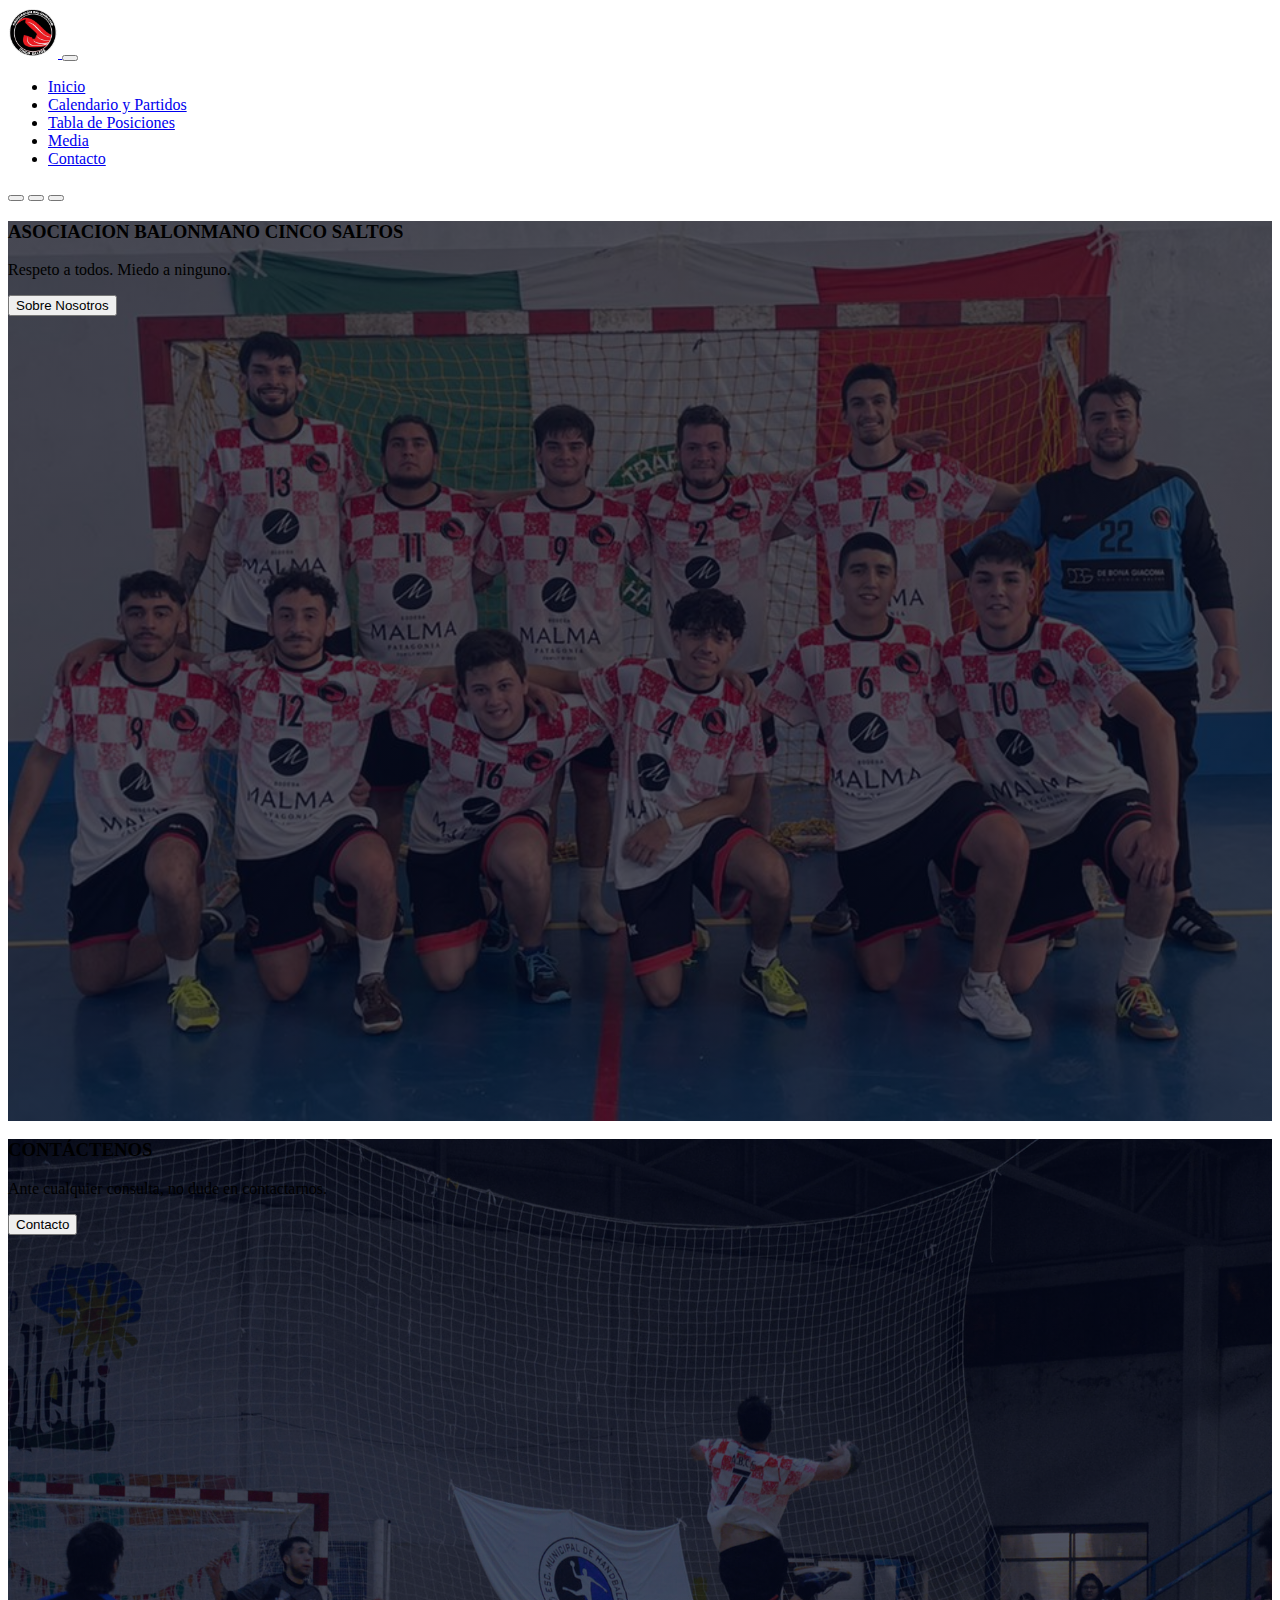
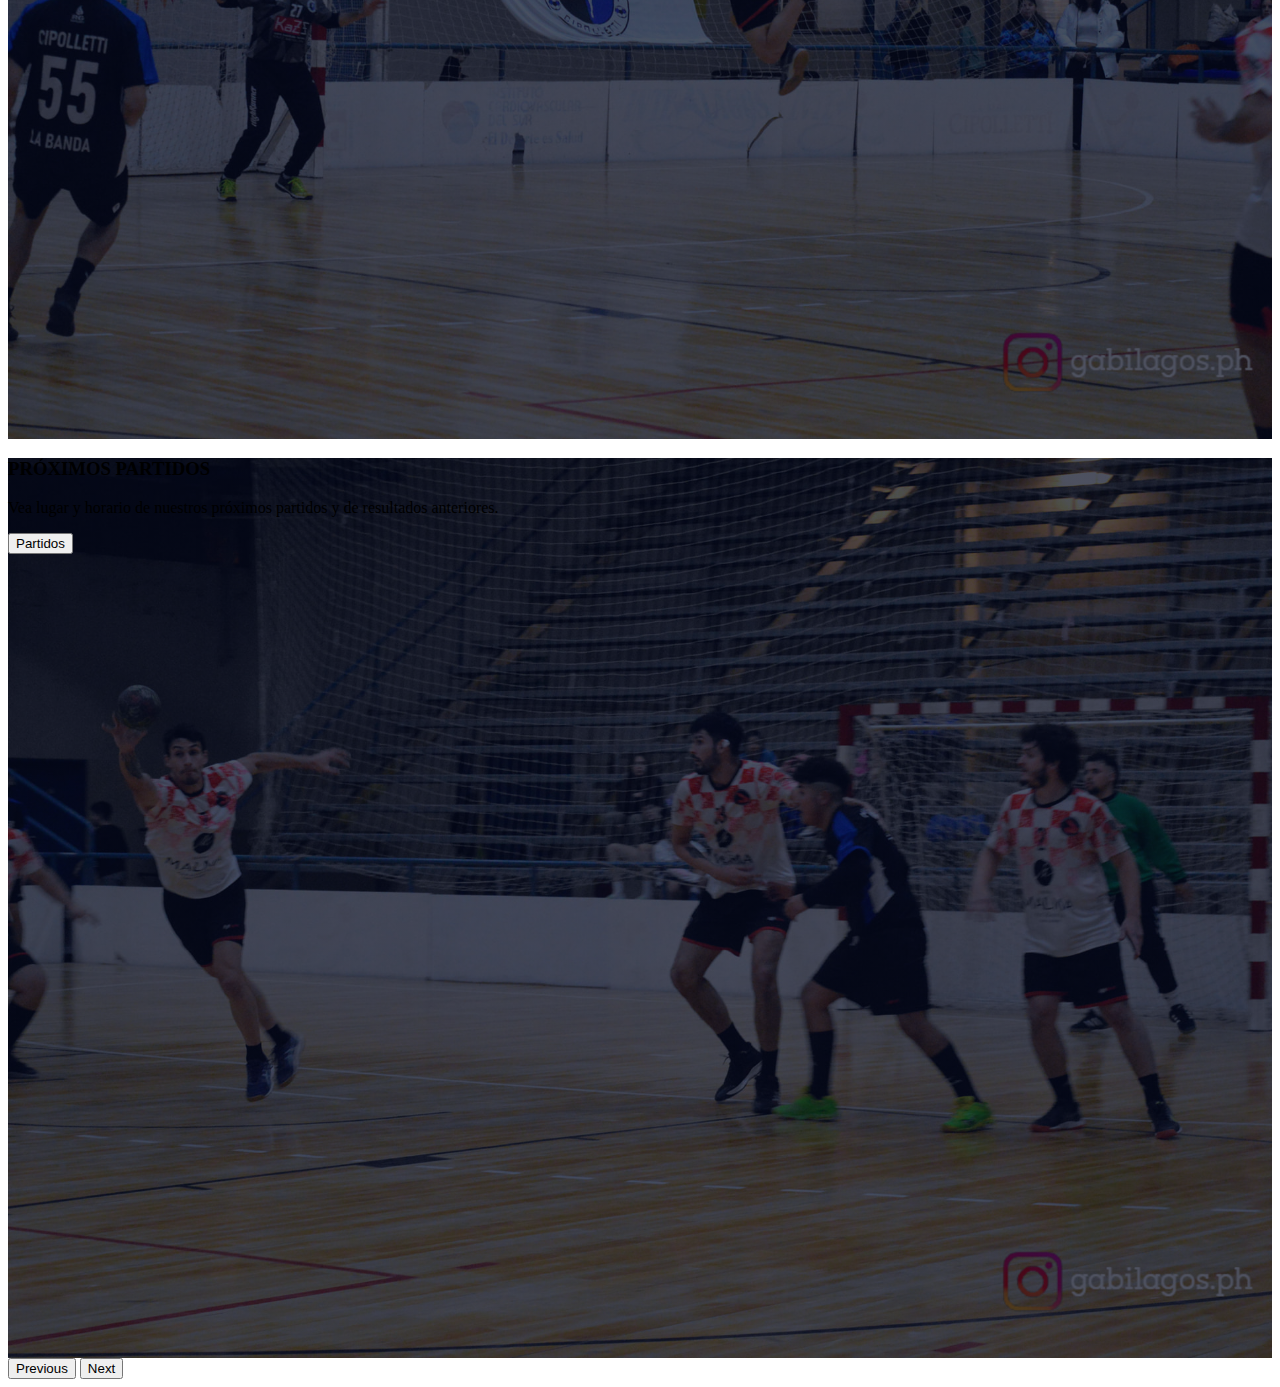
==== commit 814642e4: "Agregado banner con slides" ====
--- a/index.html
+++ b/index.html
@@ -5,7 +5,7 @@
     <meta http-equiv="X-UA-Compatible" content="IE=edge">
     <meta name="viewport" content="width=device-width, initial-scale=1.0">
     <title>Balonmano Cinco Saltos</title>
-    <!-- <link rel="stylesheet" href="./style.css"> -->
+    <link rel="stylesheet" href="./style.css">
     <link rel="icon" href="./img/icono-escudo.ico">
     <link href='https://unpkg.com/boxicons@2.1.2/css/boxicons.min.css' rel='stylesheet'>
 
@@ -24,7 +24,7 @@
               <button class="navbar-toggler collapsed" type="button" data-bs-toggle="collapse" data-bs-target="#navbarCollapse" aria-controls="navbarCollapse" aria-expanded="false" aria-label="Toggle navigation">
                 <span class="navbar-toggler-icon"></span>
               </button>
-              <div class="navbar-collapse collapse" id="navbarCollapse" style="">
+              <div class="navbar-collapse collapse" id="navbarCollapse">
                 <ul class="navbar-nav me-auto mb-2 mb-md-0">
                   <li class="nav-item">
                     <a class="nav-link active" aria-current="page" href="#">Inicio</a>
@@ -50,148 +50,47 @@
         
         <main>
         
-          <div id="myCarousel" class="carousel slide" data-bs-ride="carousel">
-            <div class="carousel-indicators">
-              <button type="button" data-bs-target="#myCarousel" data-bs-slide-to="0" class="" aria-label="Slide 1"></button>
-              <button type="button" data-bs-target="#myCarousel" data-bs-slide-to="1" aria-label="Slide 2" class=""></button>
-              <button type="button" data-bs-target="#myCarousel" data-bs-slide-to="2" aria-label="Slide 3" class="active" aria-current="true"></button>
-            </div>
-            <div class="carousel-inner">
-              <div class="carousel-item">
-                <svg class="bd-placeholder-img" width="100%" height="100%" xmlns="http://www.w3.org/2000/svg" aria-hidden="true" preserveAspectRatio="xMidYMid slice" focusable="false"><rect width="100%" height="100%" fill="#777"></rect></svg>
-        
-                <div class="container">
-                  <div class="carousel-caption text-start">
-                    <h1>Example headline.</h1>
-                    <p>Some representative placeholder content for the first slide of the carousel.</p>
-                    <p><a class="btn btn-lg btn-primary" href="#">Sign up today</a></p>
+            <div id="carouselExampleCaptions" class="carousel slide" data-bs-ride="carousel">
+                <div class="carousel-indicators">
+                  <button type="button" data-bs-target="#carouselExampleCaptions" data-bs-slide-to="0" class="active" aria-current="true" aria-label="Slide 1"></button>
+                  <button type="button" data-bs-target="#carouselExampleCaptions" data-bs-slide-to="1" aria-label="Slide 2"></button>
+                  <button type="button" data-bs-target="#carouselExampleCaptions" data-bs-slide-to="2" aria-label="Slide 3"></button>
+                </div>
+                <div class="carousel-inner">
+                  <div class="carousel-item fondo1 active">
+                    <div class="carousel-caption d-none d-md-block">
+                      <h3>ASOCIACION BALONMANO CINCO SALTOS</h3>
+                      <p>Respeto a todos. Miedo a ninguno.</p>
+                      <button type="button" class="btn btn-danger">Sobre Nosotros</button>
+                    </div>
                   </div>
-                </div>
+                  <div class="carousel-item fondo2">
+                    <div class="carousel-caption d-none d-md-block">
+                      <h3>CONTÁCTENOS</h3>
+                      <p>Ante cualquier consulta, no dude en contactarnos.</p>
+                      <button type="button" class="btn btn-danger">Contacto</button>
+                    </div>
+                  </div>
+                  <div class="carousel-item fondo3">
+                    <div class="carousel-caption d-none d-md-block">
+                      <h3>PRÓXIMOS PARTIDOS</h3>
+                      <p>Vea lugar y horario de nuestros próximos partidos y de resultados anteriores.</p>
+                      <button type="button" class="btn btn-danger">Partidos</button>
+                    </div>
+                  </div>
+                </div>
+                <button class="carousel-control-prev" type="button" data-bs-target="#carouselExampleCaptions" data-bs-slide="prev">
+                  <span class="carousel-control-prev-icon" aria-hidden="true"></span>
+                  <span class="visually-hidden">Previous</span>
+                </button>
+                <button class="carousel-control-next" type="button" data-bs-target="#carouselExampleCaptions" data-bs-slide="next">
+                  <span class="carousel-control-next-icon" aria-hidden="true"></span>
+                  <span class="visually-hidden">Next</span>
+                </button>
               </div>
-              <div class="carousel-item">
-                <svg class="bd-placeholder-img" width="100%" height="100%" xmlns="http://www.w3.org/2000/svg" aria-hidden="true" preserveAspectRatio="xMidYMid slice" focusable="false"><rect width="100%" height="100%" fill="#777"></rect></svg>
-        
-                <div class="container">
-                  <div class="carousel-caption">
-                    <h1>Another example headline.</h1>
-                    <p>Some representative placeholder content for the second slide of the carousel.</p>
-                    <p><a class="btn btn-lg btn-primary" href="#">Learn more</a></p>
-                  </div>
-                </div>
-              </div>
-              <div class="carousel-item active">
-                <svg class="bd-placeholder-img" width="100%" height="100%" xmlns="http://www.w3.org/2000/svg" aria-hidden="true" preserveAspectRatio="xMidYMid slice" focusable="false"><rect width="100%" height="100%" fill="#777"></rect></svg>
-        
-                <div class="container">
-                  <div class="carousel-caption text-end">
-                    <h1>One more for good measure.</h1>
-                    <p>Some representative placeholder content for the third slide of this carousel.</p>
-                    <p><a class="btn btn-lg btn-primary" href="#">Browse gallery</a></p>
-                  </div>
-                </div>
-              </div>
-            </div>
-            <button class="carousel-control-prev" type="button" data-bs-target="#myCarousel" data-bs-slide="prev">
-              <span class="carousel-control-prev-icon" aria-hidden="true"></span>
-              <span class="visually-hidden">Previous</span>
-            </button>
-            <button class="carousel-control-next" type="button" data-bs-target="#myCarousel" data-bs-slide="next">
-              <span class="carousel-control-next-icon" aria-hidden="true"></span>
-              <span class="visually-hidden">Next</span>
-            </button>
-          </div>
-        
-        
-          <!-- Marketing messaging and featurettes
-          ================================================== -->
-          <!-- Wrap the rest of the page in another container to center all the content. -->
-        
-          <div class="container marketing">
-        
-            <!-- Three columns of text below the carousel -->
-            <div class="row">
-              <div class="col-lg-4">
-                <svg class="bd-placeholder-img rounded-circle" width="140" height="140" xmlns="http://www.w3.org/2000/svg" role="img" aria-label="Placeholder: 140x140" preserveAspectRatio="xMidYMid slice" focusable="false"><title>Placeholder</title><rect width="100%" height="100%" fill="#777"></rect><text x="50%" y="50%" fill="#777" dy=".3em">140x140</text></svg>
-        
-                <h2>Heading</h2>
-                <p>Some representative placeholder content for the three columns of text below the carousel. This is the first column.</p>
-                <p><a class="btn btn-secondary" href="#">View details »</a></p>
-              </div><!-- /.col-lg-4 -->
-              <div class="col-lg-4">
-                <svg class="bd-placeholder-img rounded-circle" width="140" height="140" xmlns="http://www.w3.org/2000/svg" role="img" aria-label="Placeholder: 140x140" preserveAspectRatio="xMidYMid slice" focusable="false"><title>Placeholder</title><rect width="100%" height="100%" fill="#777"></rect><text x="50%" y="50%" fill="#777" dy=".3em">140x140</text></svg>
-        
-                <h2>Heading</h2>
-                <p>Another exciting bit of representative placeholder content. This time, we've moved on to the second column.</p>
-                <p><a class="btn btn-secondary" href="#">View details »</a></p>
-              </div><!-- /.col-lg-4 -->
-              <div class="col-lg-4">
-                <svg class="bd-placeholder-img rounded-circle" width="140" height="140" xmlns="http://www.w3.org/2000/svg" role="img" aria-label="Placeholder: 140x140" preserveAspectRatio="xMidYMid slice" focusable="false"><title>Placeholder</title><rect width="100%" height="100%" fill="#777"></rect><text x="50%" y="50%" fill="#777" dy=".3em">140x140</text></svg>
-        
-                <h2>Heading</h2>
-                <p>And lastly this, the third column of representative placeholder content.</p>
-                <p><a class="btn btn-secondary" href="#">View details »</a></p>
-              </div><!-- /.col-lg-4 -->
-            </div><!-- /.row -->
-        
-        
-            <!-- START THE FEATURETTES -->
-        
-            <hr class="featurette-divider">
-        
-            <div class="row featurette">
-              <div class="col-md-7">
-                <h2 class="featurette-heading">First featurette heading. <span class="text-muted">It’ll blow your mind.</span></h2>
-                <p class="lead">Some great placeholder content for the first featurette here. Imagine some exciting prose here.</p>
-              </div>
-              <div class="col-md-5">
-                <svg class="bd-placeholder-img bd-placeholder-img-lg featurette-image img-fluid mx-auto" width="500" height="500" xmlns="http://www.w3.org/2000/svg" role="img" aria-label="Placeholder: 500x500" preserveAspectRatio="xMidYMid slice" focusable="false"><title>Placeholder</title><rect width="100%" height="100%" fill="#eee"></rect><text x="50%" y="50%" fill="#aaa" dy=".3em">500x500</text></svg>
-        
-              </div>
-            </div>
-        
-            <hr class="featurette-divider">
-        
-            <div class="row featurette">
-              <div class="col-md-7 order-md-2">
-                <h2 class="featurette-heading">Oh yeah, it’s that good. <span class="text-muted">See for yourself.</span></h2>
-                <p class="lead">Another featurette? Of course. More placeholder content here to give you an idea of how this layout would work with some actual real-world content in place.</p>
-              </div>
-              <div class="col-md-5 order-md-1">
-                <svg class="bd-placeholder-img bd-placeholder-img-lg featurette-image img-fluid mx-auto" width="500" height="500" xmlns="http://www.w3.org/2000/svg" role="img" aria-label="Placeholder: 500x500" preserveAspectRatio="xMidYMid slice" focusable="false"><title>Placeholder</title><rect width="100%" height="100%" fill="#eee"></rect><text x="50%" y="50%" fill="#aaa" dy=".3em">500x500</text></svg>
-        
-              </div>
-            </div>
-        
-            <hr class="featurette-divider">
-        
-            <div class="row featurette">
-              <div class="col-md-7">
-                <h2 class="featurette-heading">And lastly, this one. <span class="text-muted">Checkmate.</span></h2>
-                <p class="lead">And yes, this is the last block of representative placeholder content. Again, not really intended to be actually read, simply here to give you a better view of what this would look like with some actual content. Your content.</p>
-              </div>
-              <div class="col-md-5">
-                <svg class="bd-placeholder-img bd-placeholder-img-lg featurette-image img-fluid mx-auto" width="500" height="500" xmlns="http://www.w3.org/2000/svg" role="img" aria-label="Placeholder: 500x500" preserveAspectRatio="xMidYMid slice" focusable="false"><title>Placeholder</title><rect width="100%" height="100%" fill="#eee"></rect><text x="50%" y="50%" fill="#aaa" dy=".3em">500x500</text></svg>
-        
-              </div>
-            </div>
-        
-            <hr class="featurette-divider">
-        
-            <!-- /END THE FEATURETTES -->
-        
-          </div><!-- /.container -->
-        
-        
-          <!-- FOOTER -->
-          <footer class="container">
-            <p class="float-end"><a href="#">Back to top</a></p>
-            <p>© 2017–2021 Company, Inc. · <a href="#">Privacy</a> · <a href="#">Terms</a></p>
-          </footer>
-        </main>
-        
-        
-            <script src="/docs/5.1/dist/js/bootstrap.bundle.min.js" integrity="sha384-ka7Sk0Gln4gmtz2MlQnikT1wXgYsOg+OMhuP+IlRH9sENBO0LRn5q+8nbTov4+1p" crossorigin="anonymous"></script>
-        
+        
+        
+          
               
           
         
--- a/style.css
+++ b/style.css
@@ -1,444 +1,20 @@
-/* Fuentes */
-
-@import url('https://fonts.googleapis.com/css2?family=Poppins:ital,wght@0,100;0,200;0,300;0,400;0,500;0,600;0,700;0,800;0,900;1,100;1,200;1,300;1,400;1,500;1,600;1,700;1,800;1,900&display=swap');
-@import url('https://fonts.googleapis.com/css2?family=Nunito:ital,wght@0,100;0,200;0,300;0,400;0,500;0,600;0,700;0,800;0,900;1,100;1,200;1,300;1,400;1,500;1,600;1,700;1,800;1,900&display=swap');
-
-
-/* Estilos Globales */
-
-* {
-    margin: 0;
-    padding: 0;
-    box-sizing: border-box;
-    font-family: 'Poppins', sans-serif;
-    transition: .2s linear;
-}
-
-html {
-    font-size: 62.5%;
-    overflow-x: hidden;
-    scroll-behavior: smooth;
-}
-
-img {
-    width: 100%;
-    height: 100%;
-    background-size: cover;
-    background-position: center;
-}
-
-.texto__titulo {
-    color: #fff;
-    font-size: 2em;
-    font-weight: 300;
-}
-
-.texto__titulo span {
-    color: red;
-    font-weight: 700;
-    font-size: 1.5em;
-}
-
-.texto__subtitulo {
-    color: #fff;
-    margin: 10px 0;
-}
-
-section {
-    /* height: 100vh; */
-    padding: 100px;
-    background: #161414;
-}
-
-
-
-p {
-    font-weight: 300;
-    color: #fff;
-}
-
-
-/* Header */
-
-header nav {
-    position: fixed;
-    top: 0;
-    left: 0;
-    width: 100%;
-    padding: 10px 6rem;
-    z-index: 1000;
-    background: #515151;
-    display: flex;
-    justify-content: space-between;
-    align-items: center;
-}
-
-header nav .logo img {
-    position: relative;
-    width: 50px;
-}
-
-header .navegador ul {
-    position: relative;
-    display: flex;
-}
-
-header .navegador ul li {
-    list-style: none;
-    margin-left: 2.2rem;
-}
-
-header .navegador ul li a {
-    text-decoration: none;
-    color: #fff;
-    font-size: 1.5rem;
-    font-weight: 300;
-}
-
-header .navegador ul li a::after {
-    content: '';
-    width: 0%;
-    height: 2px;
-    background: red;
-    display: block;
-    margin: auto;
-    transition: 0.5s;
-}
-
-header .navegador ul li a:hover::after {
-    width: 100%;
-}
-
-nav .bx {
-    display: none;
-}
-
-
-
-
-/* Banner */
-
-.banner {
-    position: relative;
-    width: 100%;
-    min-height: 100vh;
-    display: flex;
-    flex-wrap: wrap;
-    justify-content: center;
-    align-items: center;
+.fondo1{
+    height: 100vh;
     background: linear-gradient(rgba(4,9,30,0.7), rgba(4,9,30,0.7)), url(./img/img2.jpg);
     background-position: center;
     background-size: cover;
 }
-
-.banner__contenido {
-    max-width: 100rem;
-    text-align: center;
+.fondo2{
+    height: 100vh;
+    background: linear-gradient(rgba(4,9,30,0.7), rgba(4,9,30,0.7)), url(./img/img1.jpg);
+    background-position: center;
+    background-size: cover;
 }
-
-.banner__contenido h2 {
-    font-size: 6rem;
-    color: #fff;
-    text-transform: uppercase;
-}
-
-.banner__contenido p {
-    font-size: 2rem;
-    color: #fff;
-}
-
-.btn {
-    font-size: 1.5em;
-    color: #fff;
-    background: transparent;
-    border: 1px solid #fff;
-    display: inline-block;
-    padding: 10px 30px;
-    margin-top: 20px;
-    text-transform: capitalize;
-    text-decoration: none;
-    letter-spacing: 2px;
-    cursor: pointer;
-    transition: 0.5s;
-}
-
-.btn:hover {
-    /* letter-spacing: 6px; */
-    border: 1px solid red;
-    background: red;
-}
-
-
-/* Main__Inicio */
-
-.nosotros {
-    display: grid;
-    grid-template-columns: repeat(2, 1fr);
-    gap: 2rem;
-}
-
-.nosotros__texto {
-    font-size: 1.5em;
-    grid-column: 1 / 2;
-    display: flex;
-    flex-wrap: wrap;
-    flex-direction: column;
-    justify-content: space-around;
-    align-items: center;
-}
-
-.nosotros__texto a {
-    align-content: center;
-    font-size: 1.5rem;
-}
-
-.nosotros__img {
-    grid-column: 2 / 3;
-}
-
-
-
-.info {
-    display: grid;
-    grid-template-columns: repeat(3, 1fr);
-    gap: 2rem;
-}
-
-.info__horarios {
-    padding: 0 5px;
-    grid-column: 1 / 2;
-    display: flex;
-    font-size: 1.5rem;
-    flex-direction: column;
-    justify-content: flex-start;
-    align-items: center;
-    border-right: 2px solid #515151;
-    border-left: 2px solid #515151;
-}
-
-.info__ubicacion {
-    padding: 0 5px;
-    grid-column: 2 / 3;
-    display: flex;
-    font-size: 1.5rem;
-    flex-direction: column;
-    justify-content: flex-start;
-    align-items: center;
-    border-right: 2px solid #515151;
-    border-left: 2px solid #515151;
-}
-
-.info__mapa {
-    padding: 0 5px;
-    grid-column: 3 / 4;
-    border-right: 2px solid #515151;
-    border-left: 2px solid #515151;
-}
-
-
-.info .texto__parrafo {
-    position: relative;
-    height: 100%;
-    display: flex;
-    flex-direction: column;
-    justify-content: space-evenly;
-    align-items: center;
-}
-
-.texto__titulo,
-.texto__subtitulo,
-.texto__parrafo {
-    text-align: center;
-}
-
-.fila {
-    position: relative;
-    width: 100%;
-    display: flex;
-    justify-content: space-between;
-}
-
-.fila .columna {
-    position: relative;
-    width: 48%;
-}
-
-.tituloTexto {
-    color: #fff;
-    font-size: 2em;
-    font-weight: 300;
-}
-
-.tituloTexto span {
-    color: red;
-    font-weight: 700;
-    font-size: 1.5em;
-}
-
-.fila .columna .imgBox {
-    position: relative;
-    width: 100%;
-    height: 100%;
-}
-
-.fila .columna .imgBox img {
-    position: absolute;
-    top: 0;
-    left: 0;
-    width: 100%;
-    height: 100%;
-    object-fit: cover;
-}
-
-#partidos,
-#media {
-    font-size: 1.5rem;
-}
-
-.titulo p a {
-    color: red;
-    font-weight: 500;
-    text-decoration: none;
-}
-
-.tituloImagenes {
-    margin-bottom: 10px;
-    padding: 10px 20px;
-    color: #fff;
-    font-weight: 300;
-    background: #161414;
-    box-shadow: 0px 0px 15px rgba(255, 0, 0, 0.534);
-}
-
-.partidos__imagenes {
-    display: flex;
-    flex-direction: column;
-    justify-content: center;
-    align-items: center;
-    margin-top: 5rem;
-}
-
-.partidos__imagenes .contenedor {
-    display: grid;
-    grid-template-columns: repeat(4, 1fr);
-    column-gap: 2rem;
-}
-
-.partidos__imagenes .contenedor img:hover {
-    transform: scale(1.15);
-    box-shadow: 0px 0px 15px rgba(255, 0, 0, 0.534);
-}
-
-.partidos__imagenes a {
-    font-size: 1.5rem;
-}
-
-
-.partido {
-    margin-top: 10px;
-    margin-bottom: 25px;
-    padding: 25px 20px;
-    color: #fff;
-    font-size: 16px;
-    font-weight: 300;
-    background: #161414;
-    box-shadow: 0px 0px 15px rgba(255, 0, 0, 0.534);
-    display: flex;
-    justify-content: space-between;
-    align-items: center;
-    flex-wrap: wrap;
-}
-
-.partido span {
-    padding: 0 3rem;
-}
-
-
-#tabla {
-    font-size: 1.5rem;
-    display: flex;
-    flex-direction: column;
-    align-items: center;
-}
-
-.tablaPosiciones {
-    margin: 40px;
-    width: 90vw;
-    border: 2px solid #fff;
-    border-collapse: collapse;
-}
-
-.tablaPosiciones tr, .tablaPosiciones td {
-    color: #fff;
-    border: 2px solid #fff;
-}
-
-.tablaPosiciones .encabezado {
-    background-color: red;
-    
-}
-
-.tablaPosiciones .filaTabla {
-    background-color: #515151;
-}
-
-.tablaPosiciones tr td {
-    line-height: 3em;
-    text-align: center;
-    width: 30px;
-}
-
-
-.contacto {
-    font-size: 1.5rem;
-    background: #161414
-}
-
-.formulario {
-    padding: 50px 50px;
-    background: #161414;
-    box-shadow: 0 15px 50px rgba(255, 0, 0, 0.1);
-    max-width: 500px;
-    margin-top: 40px;
-}
-
-.formulario h3 {
-    color: #fff;
-    font-size: 1.2em;
-    margin-bottom: 20px;
-    font-weight: 500;
-}
-
-.formulario .inputBox {
-    position: relative;
-    width: 100%;
-    margin-bottom: 20px;
-}
-
-.formulario .inputBox input, 
-.formulario .inputBox textarea {
-    width: 100%;
-    border: 1px solid #555;
-    padding: 10px;
-    color: #111;
-    outline: none;
-    font-size: 16px;
-    font-weight: 300;
-    resize: none;
-}
-
-.formulario .inputBox input[type="submit"] {
-    font-size: 1em;
-    color: #fff;
-    background: red;
-    display: inline-block;
-    text-decoration: none;
-    letter-spacing: 2px;
-    transition: 0.5s;
-    max-width: 100px;
-    font-weight: 500;
-    border: none;
-    cursor: pointer;
+.fondo3{
+    height: 100vh;
+    background: linear-gradient(rgba(4,9,30,0.7), rgba(4,9,30,0.7)), url(./img/img22.jpg);
+    background-position: center;
+    background-size: cover;
 }
 
 
@@ -447,369 +23,4 @@
 
 
 
-/* Footer */
 
-footer {
-    padding: 0px 40px;
-    background: #161414;
-    text-align: center;
-}
-
-footer div {
-    padding: 8px 0px;
-    border-top: 1px solid #515151;
-}
-
-footer .redes {
-    font-size: 1.5em;
-    position: relative;
-    display: flex;
-    flex-wrap: wrap;
-    justify-content: center;
-    align-items: center;
-}
-
-footer .redes ul {
-    position: relative;
-    display: flex;
-    flex-wrap: wrap;
-    justify-content: center;
-    align-items: center;
-}
-
-footer .redes ul li {
-    display: flex;
-    list-style: none;
-    margin: 0 5px;
-    width: 50px;
-    height: 50px;
-    text-align: center;
-    justify-content: center;
-    align-items: center;
-}
-
-footer .redes ul li a {
-    font-size: 25px;
-    line-height: 50px;
-    display: block;
-    padding: 0 10px;
-    color: #fff;
-    text-decoration: none;
-    transition: 0.2s;
-    box-shadow: 0px 3px 5px 0px rgba(0, 0, 0, .2);
-}
-
-footer ul:hover a {
-    filter: blur(2px);
-}
-
-footer ul li a:hover {
-    transform: translateY(-3px) scale(1.05);
-    box-shadow: 0px 5px 5px 0px rgba(0, 0, 0, .4);
-    filter: none;
-}
-
-footer ul li .facebook:hover {
-    background: #3b5999;
-}
-
-footer ul li .instagram:hover {
-    background: #e4405f;
-}
-
-footer ul li .youtube:hover {
-    background: #bd081c;
-}
-
-
-
-
-footer .copyright {
-    font-size: 1.4rem;
-}
-
-footer .copyright span {
-    color: red;
-    font-weight: 500;
-}
-
-
-
-
-
-
-/* MEDIA QUERIES */
-
-@media(max-width: 1100px) {
-    
-    section {
-        padding-right: 20px;
-        padding-left: 20px;
-    }
-
-    tr .eliminar1 {
-        display: none;
-    }
-}
-
-
-
-@media(max-width: 768px) {
-    html {
-        font-size: 55%;
-    }
-
-    section {
-        padding-right: 20px;
-        padding-left: 20px;
-    }
-
-    
-    .navegador ul li {
-        display: block;
-    }
-    .navegador {
-        position: absolute;
-        background: #515151;
-        height: 100vh;
-        width: 200px;
-        top: 0;
-        right: -200px;
-        text-align: left;
-        z-index: 2;
-        transition: 1s;
-    }
-    nav .bx {
-        display: block;
-        color: #fff;
-        margin: 10px;
-        font-size: 50px;
-        cursor: pointer;
-    }
-    .navegador ul {
-        padding: 30px;
-    }
-    
-    
-    
-
-    .nosotros {
-        display: grid;
-        grid-template-rows: repeat(2, 1fr);
-        gap: 2rem;
-        }
-    
-    .nosotros__texto {
-        grid-column: 1 / -1;
-        grid-row: 1 / 2;
-        display: flex;
-        flex-wrap: wrap;
-        flex-direction: column;
-        justify-content: space-around;
-        align-items: center;
-    }
-
-    .nosotros__texto a {
-        align-content: center;
-    }
-
-    .nosotros__img {
-        grid-column: 1 / -1;
-        grid-row: 2 / 3;
-    }
-
-    .info {
-        display: grid;
-        grid-template-columns: repeat(2, 1fr);
-        grid-template-rows: repeat(2, 1fr);
-        gap: 2rem;
-    }
-
-    .info__horarios {
-        padding: 5px 5px;
-        grid-column: 1 / 2;
-        grid-row: 1 / 2;
-        display: flex;
-        flex-direction: column;
-        justify-content: flex-start;
-        align-items: center;
-        border-top: 2px solid #515151;
-        border-bottom: 2px solid #515151;
-    }
-
-    .info__ubicacion {
-        padding: 5px 5px;
-        grid-column: 2 / -1;
-        grid-row: 1 / 2;
-        display: flex;
-        flex-direction: column;
-        justify-content: flex-start;
-        align-items: center;
-        border-top: 2px solid #515151;
-        border-bottom: 2px solid #515151;
-    }
-
-    .info__mapa {
-        padding: 5px 5px;
-        grid-column: 1 / -1;
-        grid-row: 2 / 3;
-        border-top: 2px solid #515151;
-        border-bottom: 2px solid #515151;
-    }
-
-    .partidos__imagenes .contenedor {
-        display: grid;
-        grid-template-columns: repeat(2, 1fr);
-        grid-template-rows: repeat(2, 1fr);
-        column-gap: 2rem;
-        row-gap: 2rem;
-    }
-
-    .partido {
-        flex-direction: column;
-    }
-
-    tr .eliminar2 {
-        display: none;
-    }
-
-    #contacto .fila {
-        flex-direction: column;
-        justify-content: center;
-        align-items: center;
-    }
-
-    #contacto .fila .columna .imgBox {
-        display: none;
-    }
-    
-    #contacto .fila .columna {
-        width: 100%;
-    }
-
-    #contacto .fila .columna .formulario {
-        display: flex;
-        flex-direction: column;
-        justify-content: center;
-        align-items: center;
-        max-width: 1200px;
-        box-shadow: 0px 0px 15px rgba(255, 0, 0, 0.534);
-    }
-
-    #contacto .fila .columna .formulario .inputBox {
-        text-align: center;
-    }
-    
-}
-
-
-@media(max-width: 450px) {
-    
-    html {
-        font-size: 50%;
-    }
-
-    
-    nav .bx {
-        display: block;
-        color: #fff;
-        margin: 10px;
-        font-size: 50px;
-        cursor: pointer;
-    }
-    .navegador ul {
-        padding: 30px;
-    }
-
-    .nosotros {
-    display: grid;
-    grid-template-rows: repeat(2, 1fr);
-    gap: 2rem;
-    }
-
-    .nosotros__texto {
-        grid-column: 1 / -1;
-        grid-row: 1 / 2;
-        display: flex;
-        flex-wrap: wrap;
-        flex-direction: column;
-        justify-content: space-around;
-        align-items: center;
-    }
-
-    .nosotros__texto a {
-        align-content: center;
-    }
-
-    .nosotros__img {
-        grid-column: 1 / -1;
-        grid-row: 2 / 3;
-    }
-
-    .info {
-        display: grid;
-        grid-template-rows: repeat(3, 1fr);
-        gap: 2rem;
-    }
-
-    .info__horarios {
-        padding: 5px 5px;
-        grid-column: 1 / -1;
-        grid-row: 1 / 2;
-        display: flex;
-        flex-direction: column;
-        justify-content: flex-start;
-        align-items: center;
-        border-top: 2px solid #515151;
-        border-bottom: 2px solid #515151;
-    }
-
-    .info__ubicacion {
-        padding: 5px 5px;
-        grid-column: 1 / -1;
-        grid-row: 2 / 3;
-        display: flex;
-        flex-direction: column;
-        justify-content: flex-start;
-        align-items: center;
-        border-top: 2px solid #515151;
-        border-bottom: 2px solid #515151;
-    }
-
-    .info__mapa {
-        padding: 5px 5px;
-        grid-column: 1 / -1;
-        grid-row: 3 / 4;
-        border-top: 2px solid #515151;
-        border-bottom: 2px solid #515151;
-    }
-
-
-    .info .texto__parrafo {
-        position: relative;
-        height: 100%;
-        display: flex;
-        flex-direction: column;
-        justify-content: space-evenly;
-        align-items: center;
-    }
-
-    .partidos__imagenes .contenedor {
-        display: grid;
-        grid-template-columns: repeat(1, 1fr);
-        grid-template-rows: repeat(4, 1fr);
-        column-gap: 2rem;
-        row-gap: 2rem;
-    }
-
-    #partidos .seccion .partido {
-        flex-wrap: wrap;
-    }
-}
-
-
-
-
-
-
-
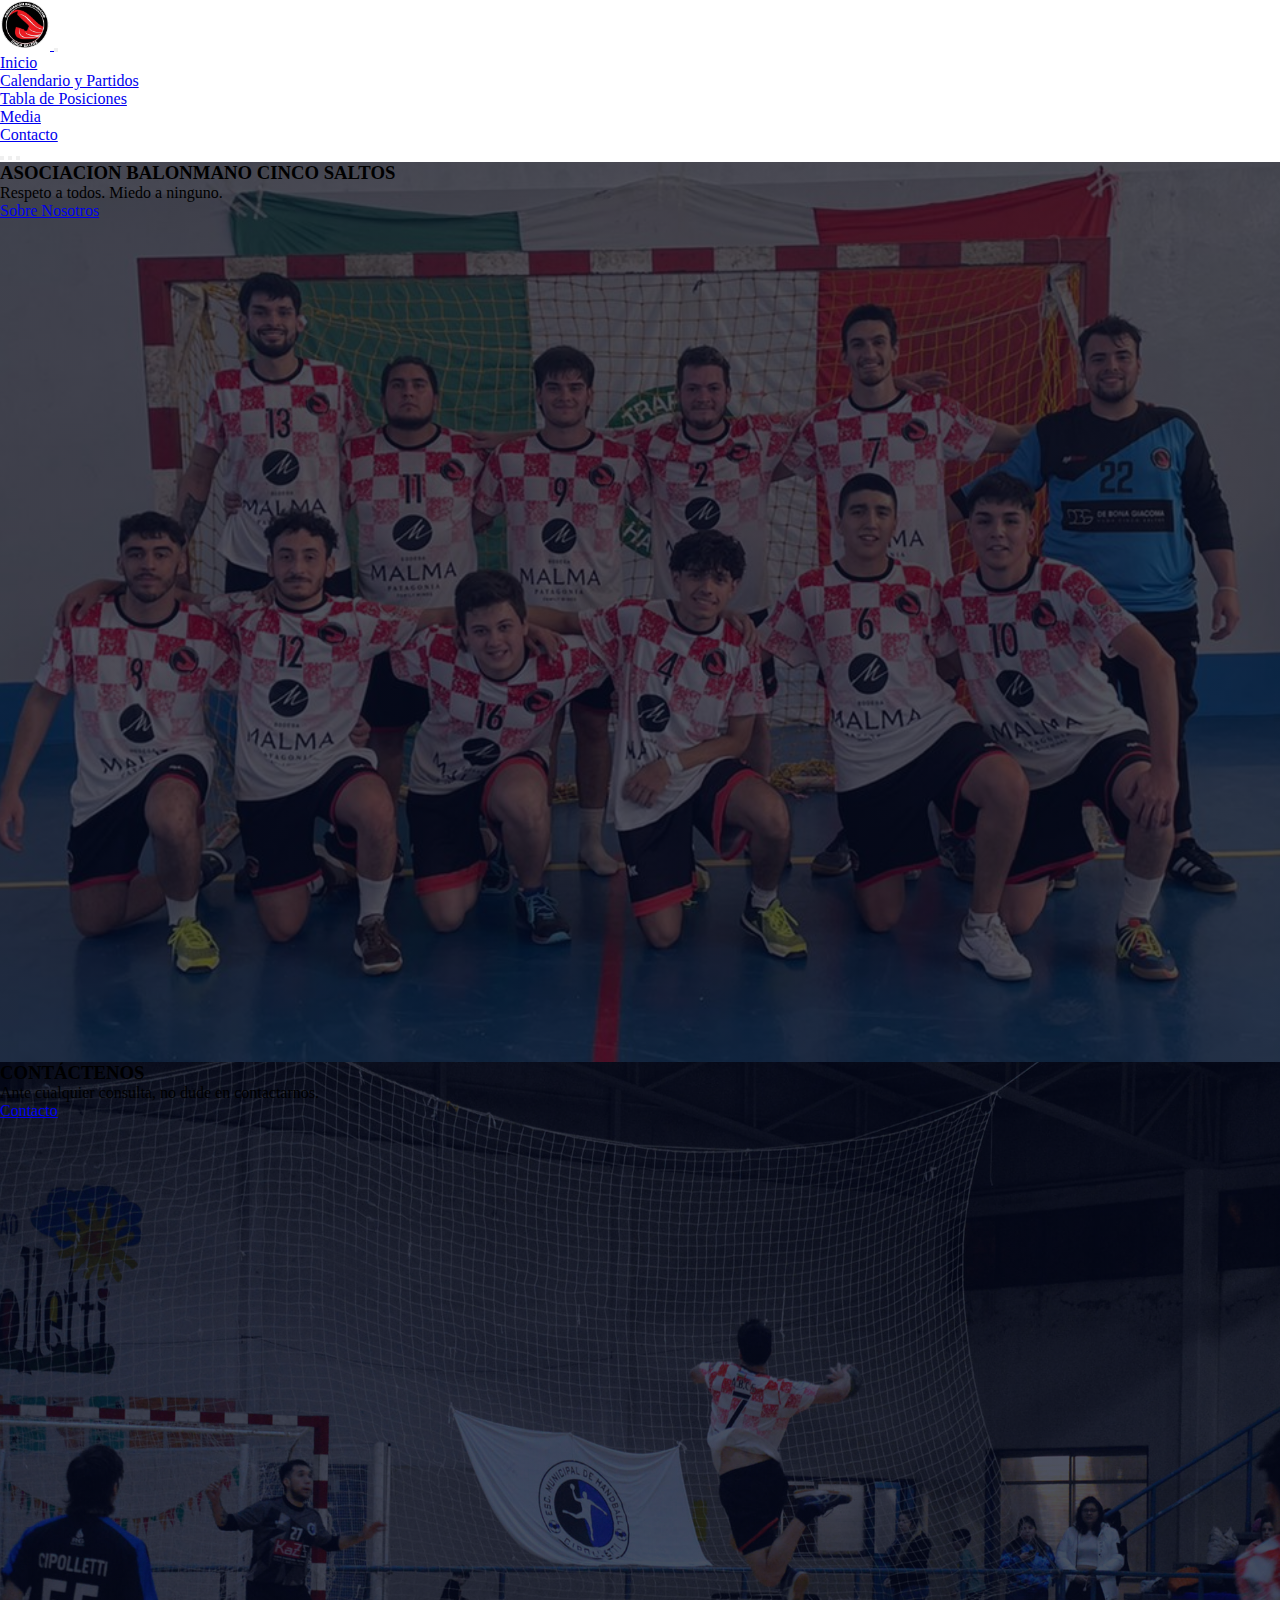
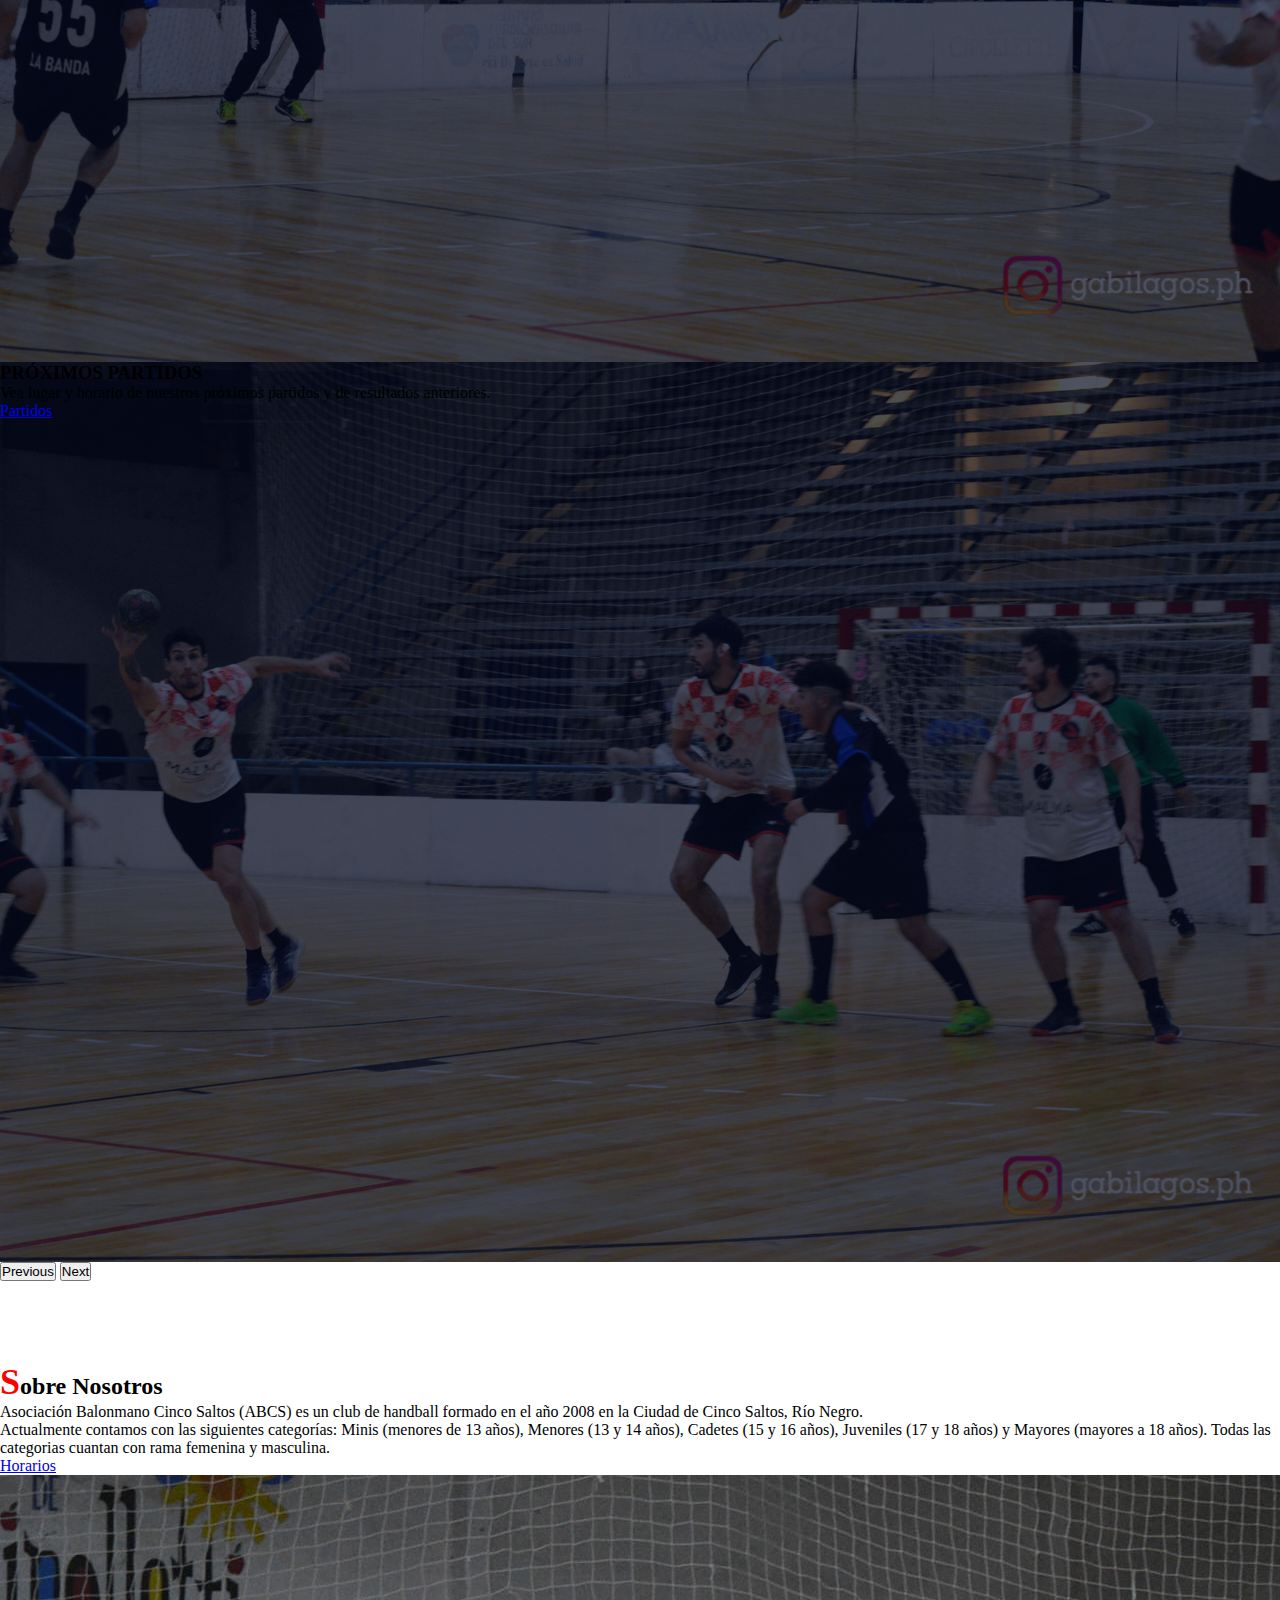
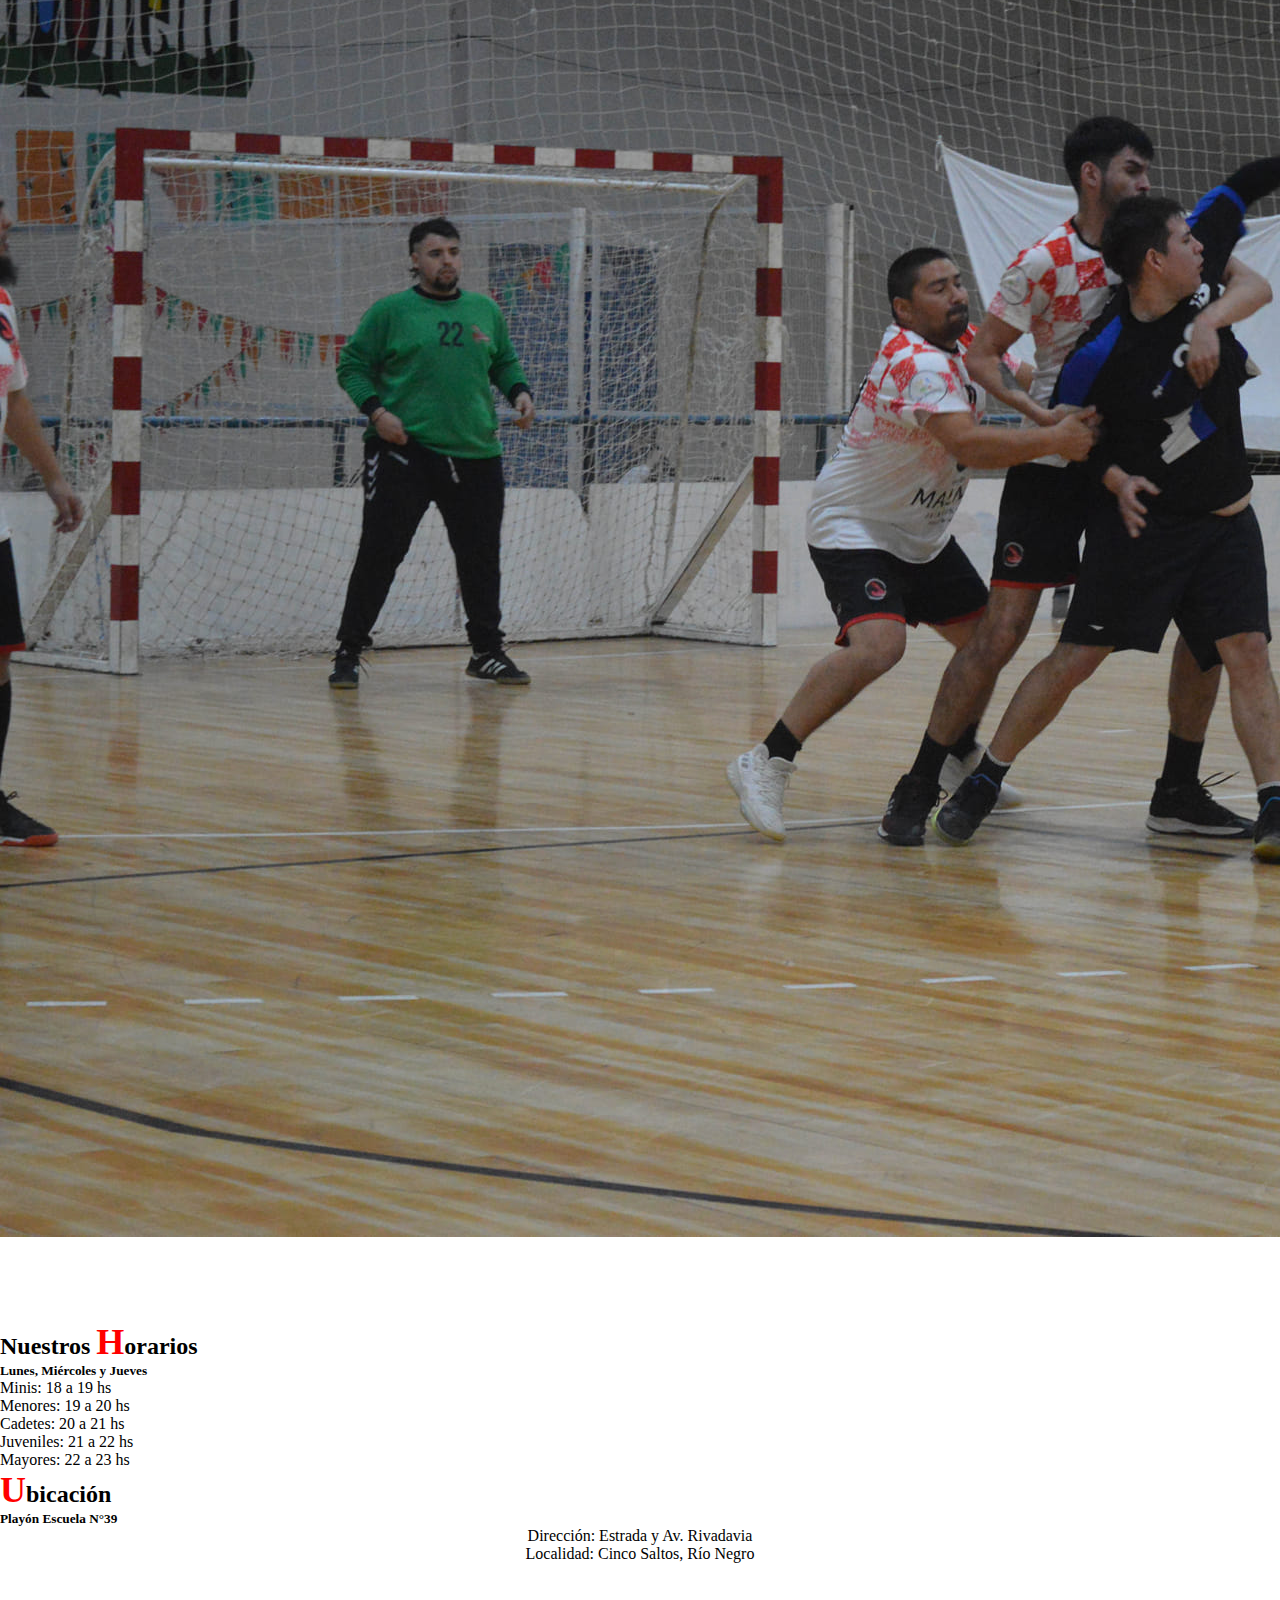
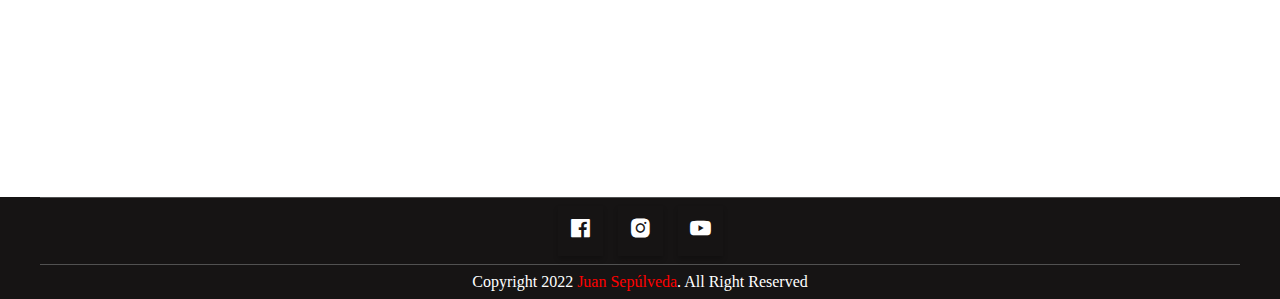
==== commit 98b121ca: "Terminado index con Bootstrap" ====
--- a/index.html
+++ b/index.html
@@ -30,16 +30,16 @@
                     <a class="nav-link active" aria-current="page" href="#">Inicio</a>
                   </li>
                   <li class="nav-item">
-                    <a class="nav-link" href="#">Calendario y Partidos</a>
-                  </li>
-                  <li class="nav-item">
-                    <a class="nav-link" href="#">Tabla de Posiciones</a>
-                  </li>
-                  <li class="nav-item">
-                    <a class="nav-link" href="#">Media</a>
-                  </li>
-                  <li class="nav-item">
-                    <a class="nav-link" href="#">Contacto</a>
+                    <a class="nav-link" href="./pages/partidos.html">Calendario y Partidos</a>
+                  </li>
+                  <li class="nav-item">
+                    <a class="nav-link" href="./pages/tabla.html">Tabla de Posiciones</a>
+                  </li>
+                  <li class="nav-item">
+                    <a class="nav-link" href="./pages/media.html">Media</a>
+                  </li>
+                  <li class="nav-item">
+                    <a class="nav-link" href="./pages/contactenos.html">Contacto</a>
                   </li>
 
                 </ul>
@@ -48,7 +48,7 @@
           </nav>
         </header>
         
-        <main>
+        <main class="bg-dark">
         
             <div id="carouselExampleCaptions" class="carousel slide" data-bs-ride="carousel">
                 <div class="carousel-indicators">
@@ -61,21 +61,21 @@
                     <div class="carousel-caption d-none d-md-block">
                       <h3>ASOCIACION BALONMANO CINCO SALTOS</h3>
                       <p>Respeto a todos. Miedo a ninguno.</p>
-                      <button type="button" class="btn btn-danger">Sobre Nosotros</button>
+                      <a href="#nosotros" class="btn btn-danger btn-lg" tabindex="-1" role="button" aria-disabled="true">Sobre Nosotros</a>
                     </div>
                   </div>
                   <div class="carousel-item fondo2">
                     <div class="carousel-caption d-none d-md-block">
                       <h3>CONTÁCTENOS</h3>
                       <p>Ante cualquier consulta, no dude en contactarnos.</p>
-                      <button type="button" class="btn btn-danger">Contacto</button>
+                      <a href="./pages/contactenos.html" class="btn btn-danger btn-lg" tabindex="-1" role="button" aria-disabled="true">Contacto</a>
                     </div>
                   </div>
                   <div class="carousel-item fondo3">
                     <div class="carousel-caption d-none d-md-block">
                       <h3>PRÓXIMOS PARTIDOS</h3>
                       <p>Vea lugar y horario de nuestros próximos partidos y de resultados anteriores.</p>
-                      <button type="button" class="btn btn-danger">Partidos</button>
+                      <a href="./pages/partidos.html" class="btn btn-danger btn-lg" tabindex="-1" role="button" aria-disabled="true">Partidos</a>
                     </div>
                   </div>
                 </div>
@@ -88,6 +88,62 @@
                   <span class="visually-hidden">Next</span>
                 </button>
               </div>
+
+
+              <section id="nosotros" class="container mt-5">
+                <div class="row align-items-center text-center">
+                    <div class="col-lg-6 text-white">
+                        <h2><span>S</span>obre Nosotros</h2>
+                        <p>Asociación Balonmano Cinco Saltos (ABCS) es un club de handball formado en el año 2008 en la Ciudad de Cinco Saltos, Río Negro.</p>
+                        <p>Actualmente contamos con las siguientes categorías: Minis (menores de 13 años), Menores (13 y 14 años), Cadetes (15 y 16 años), Juveniles (17 y 18 años) y Mayores (mayores a 18 años). Todas las categorias cuantan con rama femenina y masculina.</p>
+                        <a href="#horarios" class="btn btn-danger btn-lg" tabindex="-1" role="button" aria-disabled="true">Horarios</a>
+                    </div>
+                    <div class="col-lg-6">
+                        <img src="./img/img14.jpg" class="img-fluid rounded" alt="">
+                    </div>
+                </div>
+              </section>
+
+              
+              <section id="horarios" class="container">
+                <div class="row text-center align-middle" >
+                    <div class="col-lg-4 col-md-6 col-sm-12 text-white align-middle">
+                        <h2>Nuestros <span>H</span>orarios</h2>
+                        <h5>Lunes, Miércoles y Jueves</h5>
+                        <p>Minis: 18 a 19 hs</p>
+                        <p>Menores: 19 a 20 hs</p>
+                        <p>Cadetes: 20 a 21 hs</p>
+                        <p>Juveniles: 21 a 22 hs</p>
+                        <p>Mayores: 22 a 23 hs</p>
+                    </div>
+                    
+                    <div class="col-lg-4 col-md-6 col-sm-12 text-white">
+                        <h2><span>U</span>bicación</h2>
+                        <h5>Playón Escuela N°39</h5>
+                        <div class="horarios__texto">
+                            <p>Dirección: Estrada y Av. Rivadavia</p>
+                            <p>Localidad: Cinco Saltos, Río Negro</p>
+                        </div>
+                    </div>
+
+                    <div class="col-lg-4 col-md-12">
+                        <iframe src="https://www.google.com/maps/embed?pb=!1m18!1m12!1m3!1d3108.303707661988!2d-68.07463147994767!3d-38.825504844619196!2m3!1f0!2f0!3f0!3m2!1i1024!2i768!4f13.1!3m3!1m2!1s0x960a4a14becd3895%3A0xf162b2e0644abd21!2sAvenida%20Rivadavia%20%26%20Estrada%2C%20Cinco%20Saltos%2C%20R%C3%ADo%20Negro!5e0!3m2!1ses!2sar!4v1655500716175!5m2!1ses!2sar" width="100%" height="100%" style="border:0;" allowfullscreen="" loading="lazy" referrerpolicy="no-referrer-when-downgrade"></iframe>
+                    </div>
+                </div>
+              </section>
+        
+              <footer>
+                <div class="redes">
+                    <ul>
+                        <li><a href="https://www.facebook.com/Balonmano5saltos-101682851905168/" target="_blank" class="facebook"><i class='bx bxl-facebook-square'></i></a></li>
+                        <li><a href="https://www.instagram.com/balonmano5saltos/" target="_blank" class="instagram"><i class='bx bxl-instagram-alt' ></i></a></li>
+                        <li><a href="https://www.youtube.com/channel/UCUxIsBo2Sn20YEM8QWTwYrA" target="_blank" class="youtube"><i class='bx bxl-youtube'></i></a></li>
+                    </ul>
+                </div>
+                <div class="copyright">
+                    <p>Copyright 2022 <span>Juan Sepúlveda</span>. All Right Reserved</p>
+                </div>
+            </footer>
         
         
           
--- a/style.css
+++ b/style.css
@@ -1,3 +1,8 @@
+*{
+    margin: 0;
+    padding: 0;
+}
+
 .fondo1{
     height: 100vh;
     background: linear-gradient(rgba(4,9,30,0.7), rgba(4,9,30,0.7)), url(./img/img2.jpg);
@@ -17,6 +22,108 @@
     background-size: cover;
 }
 
+section{
+    margin: 5rem 0;
+}
+
+
+h2 span {
+    color: red;
+    font-weight: 700;
+    font-size: 1.5em;
+}
+
+.horarios__texto{
+    height: 70%;
+    display: flex;
+    flex-direction: column;
+    align-items: center;
+    justify-content: center;
+}
+
+
+/* Footer */
+footer {
+    padding: 0px 40px;
+    background: #161414;
+    text-align: center;
+}
+
+footer div {
+    padding: 8px 0px;
+    border-top: 1px solid #515151;
+}
+
+footer .redes {
+    font-size: 1em;
+    position: relative;
+    display: flex;
+    flex-wrap: wrap;
+    justify-content: center;
+    align-items: center;
+}
+
+footer .redes ul {
+    position: relative;
+    display: flex;
+    flex-wrap: wrap;
+    justify-content: center;
+    align-items: center;
+}
+
+footer .redes ul li {
+    display: flex;
+    list-style: none;
+    margin: 0 5px;
+    width: 50px;
+    height: 50px;
+    text-align: center;
+    justify-content: center;
+    align-items: center;
+}
+
+footer .redes ul li a {
+    font-size: 25px;
+    line-height: 50px;
+    display: block;
+    padding: 0 10px;
+    color: #fff;
+    text-decoration: none;
+    transition: 0.2s;
+    box-shadow: 0px 3px 5px 0px rgba(0, 0, 0, .2);
+}
+
+footer ul:hover a {
+    filter: blur(2px);
+}
+
+footer ul li a:hover {
+    transform: translateY(-3px) scale(1.05);
+    box-shadow: 0px 5px 5px 0px rgba(0, 0, 0, .4);
+    filter: none;
+}
+
+footer ul li .facebook:hover {
+    background: #3b5999;
+}
+
+footer ul li .instagram:hover {
+    background: #e4405f;
+}
+
+footer ul li .youtube:hover {
+    background: #bd081c;
+}
+
+footer .copyright {
+    color: #fff;
+    font-size: 1rem;
+}
+
+footer .copyright span {
+    color: red;
+    font-weight: 500;
+}
 
 
 
@@ -24,3 +131,4 @@
 
 
 
+
